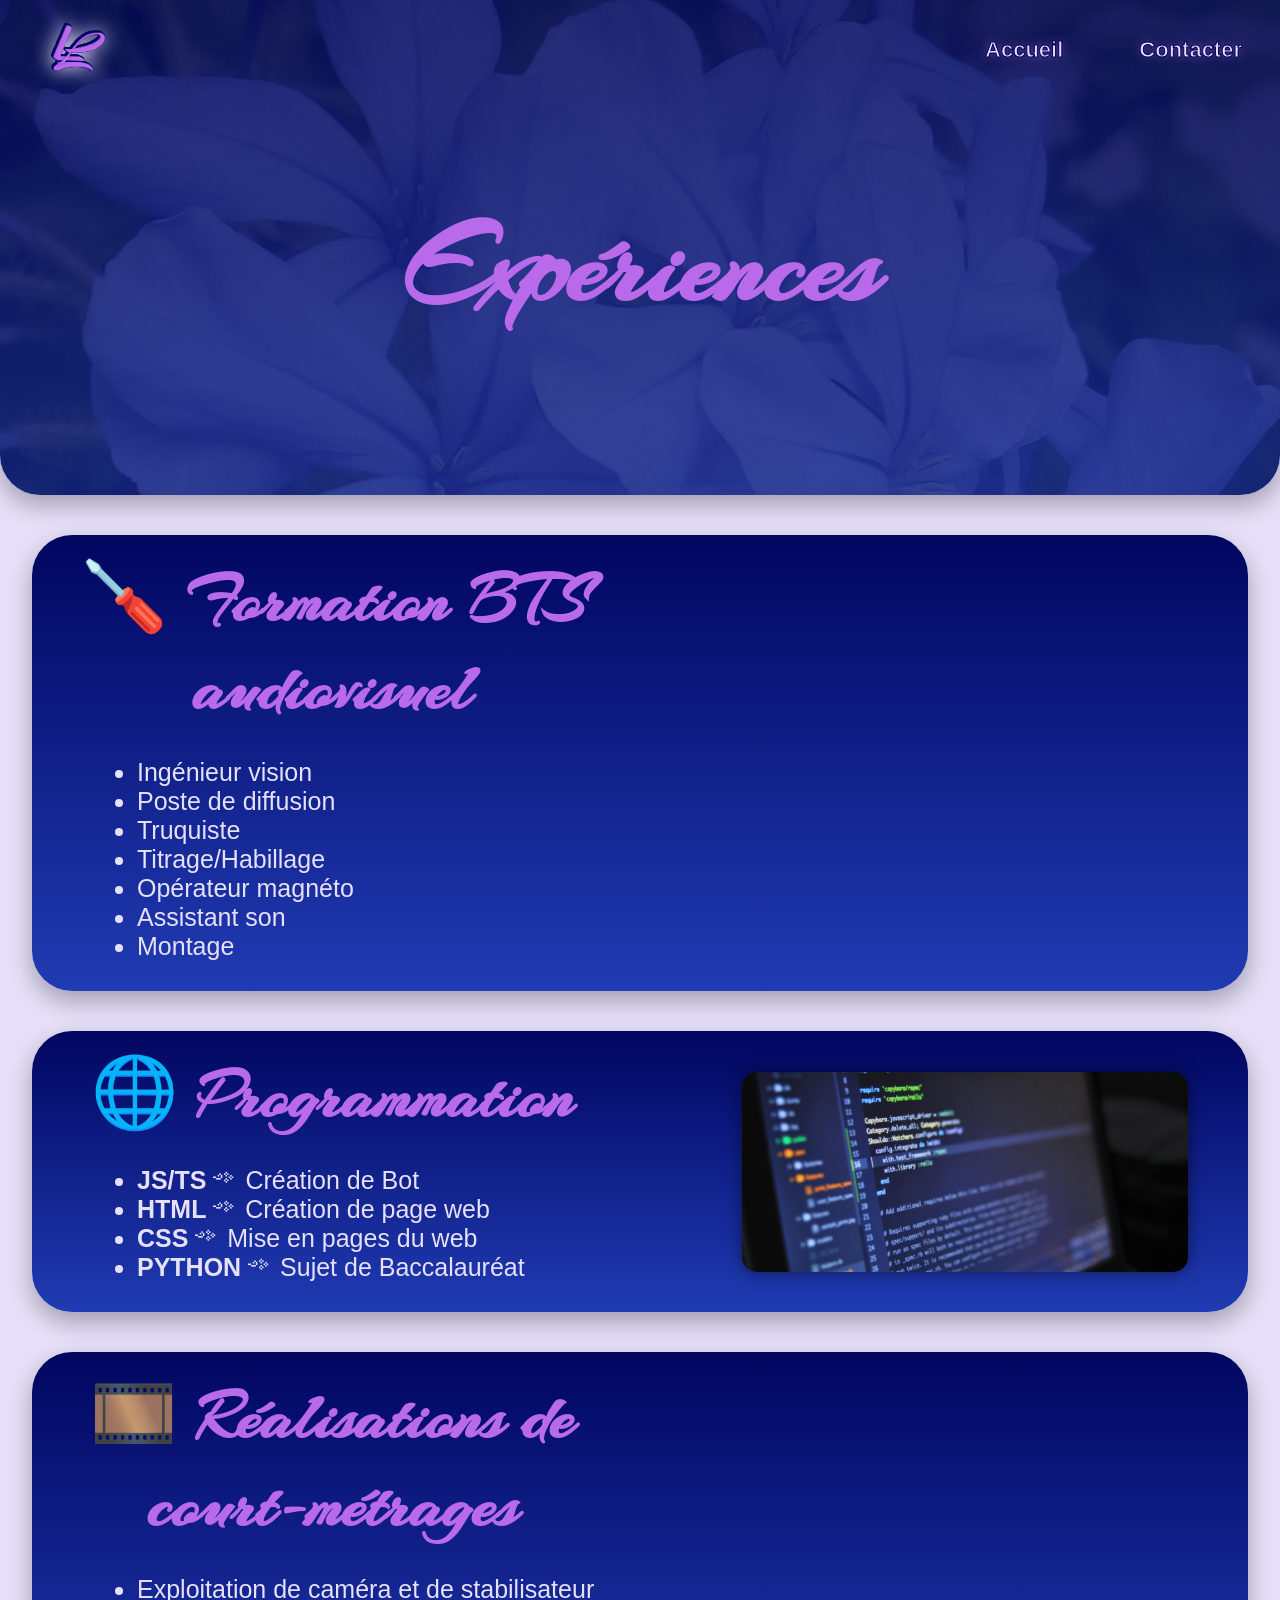
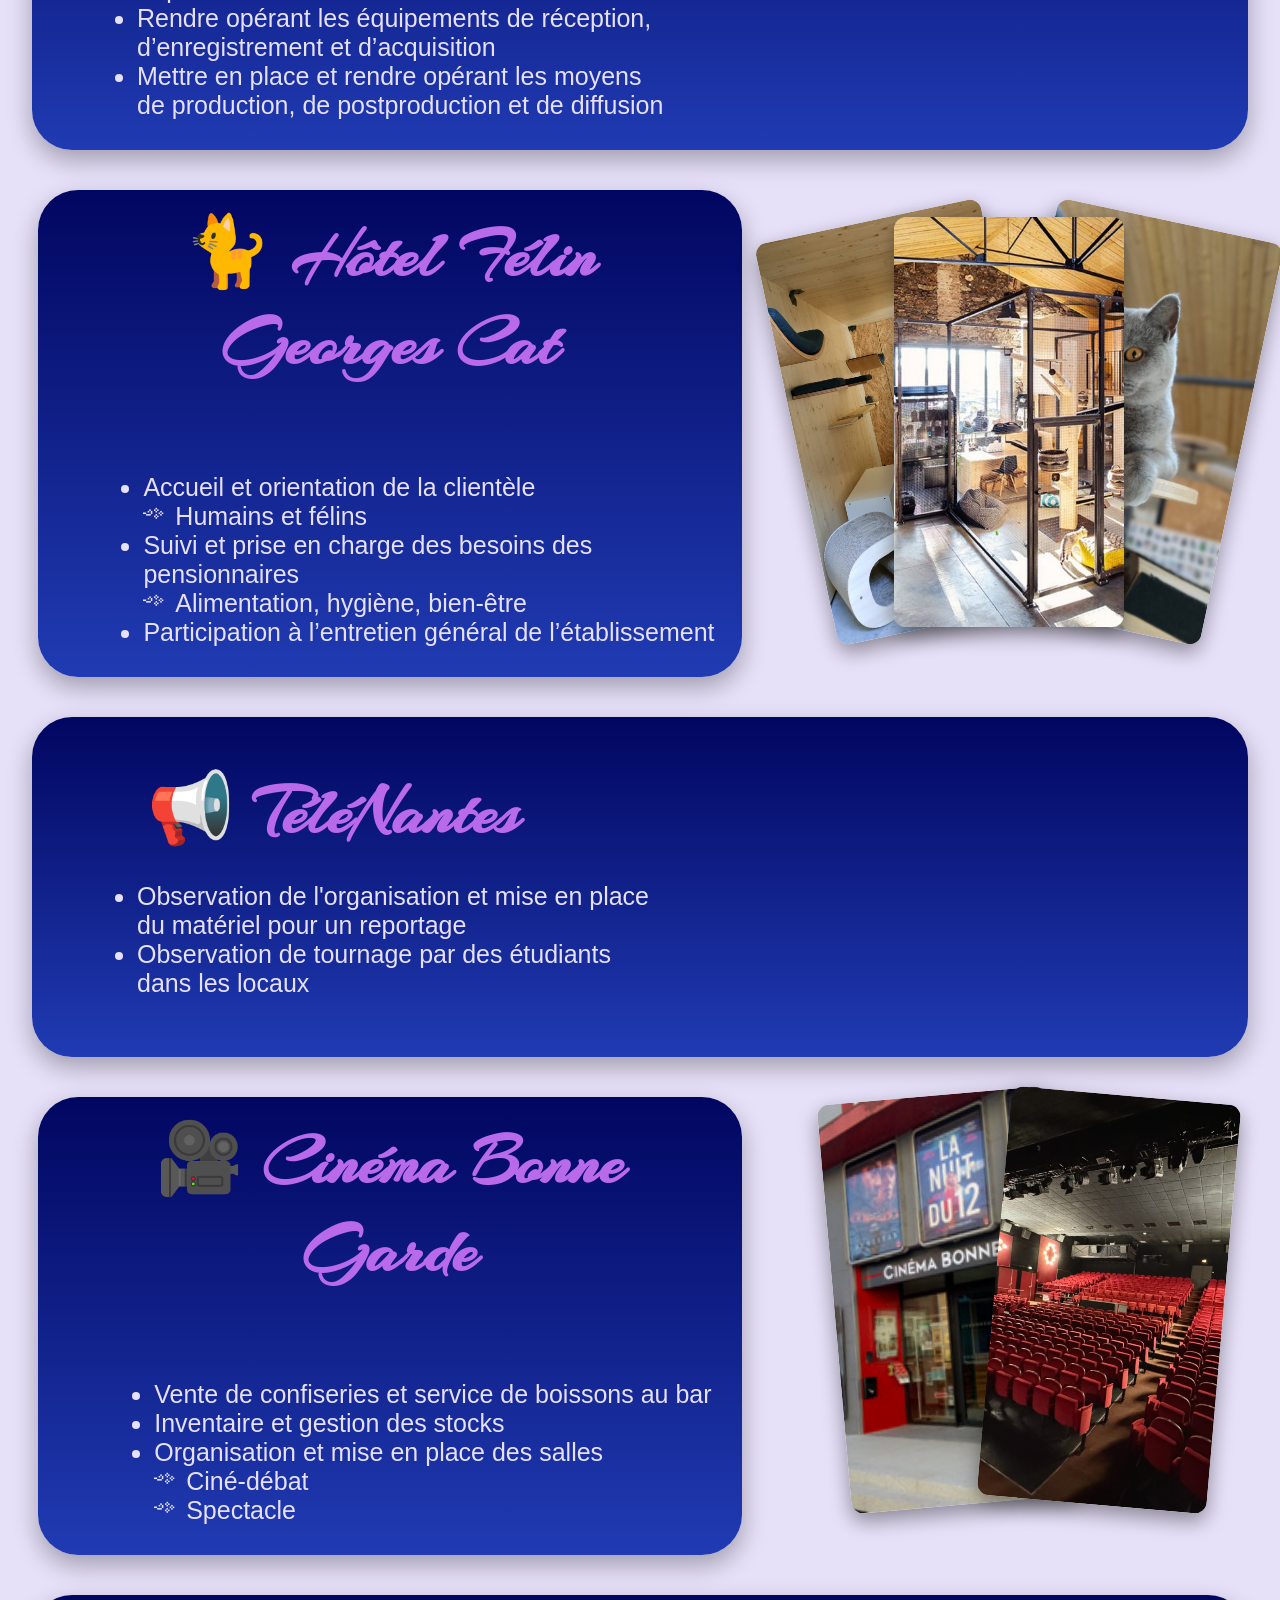
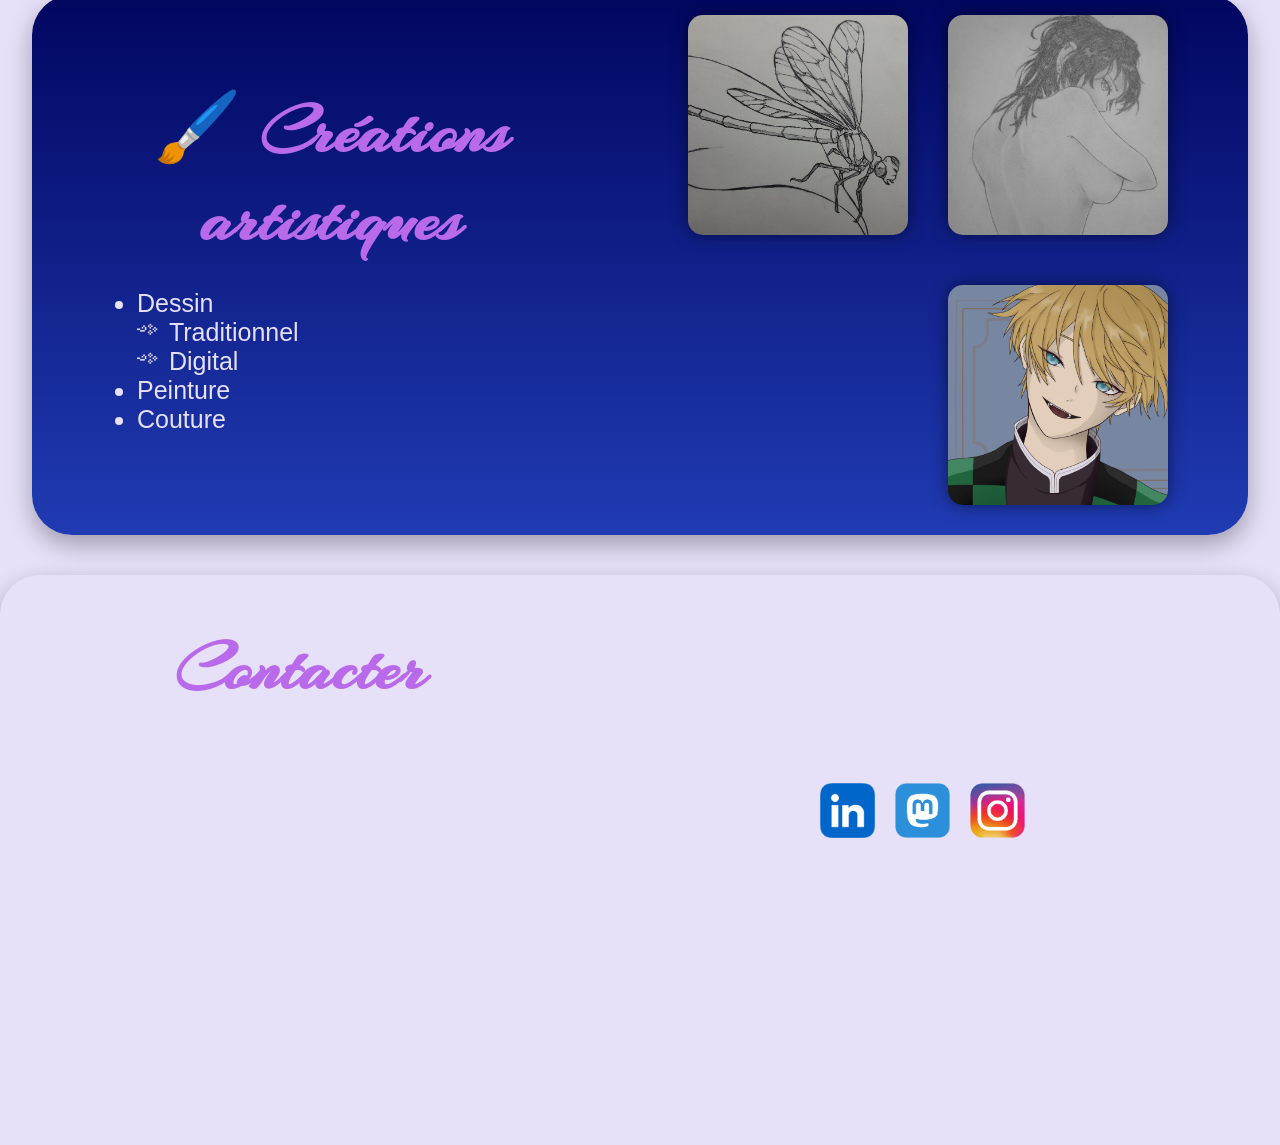
==== experience/index.html @ c0fcbc2d "Add experience section" ====
<!DOCTYPE html>
<html lang="fr">
<head>
    <title>Portfolio - LIND Léane</title>
    <meta charset="UTF-8">
    <meta name="viewport" content="width=device-width, initial-scale=1.0">
    <link rel="stylesheet" href="style.css"/>

    <link href="https://fonts.googleapis.com/css2?family=Arizonia&display=swap" rel="stylesheet">

    
</head>
<body>

    <div class="navbar">
        <div class="nav-left">
            <a href="../index.html">
            <img src="../assets/logo/logo.png" alt="logo">
            </a>
        </div>
        <div class="nav-links">
            <a href="../index.html">Accueil</a>
            <a href="#contact">Contacter</a>
        </div>
    </div>




    <section class="hero">
        <h1>Expériences</h1>
    </section>

    <section class="formation">
        <div class="bts">
                <div class="text-bts">
                <h2>🪛 Formation BTS audiovisuel</h2>
                <ul>
                    <li>Ingénieur vision</li>
                    <li>Poste de diffusion</li>
                    <li>Truquiste</li>
                    <li>Titrage/Habillage</li>
                    <li>Opérateur magnéto</li>
                    <li>Assistant son</li>
                    <li>Montage</li>
                </ul>
            </div>
            <div class="exp-media">
                <iframe src="https://www.youtube.com/embed/p0LI6su6qmA"
                    frameborder="0"
                    allowfullscreen>
                </iframe>
            </div>
        </div>


        <div class="programmation">
            <div class="text-programme">
                <h2>🌐 Programmation</h2>
                <ul>
                    <li><b>JS/TS</b> ༺ Création de Bot</li>
                    <li><b>HTML</b> ༺ Création de page web</li>
                    <li><b>CSS</b> ༺ Mise en pages du web</li>
                    <li><b>PYTHON</b> ༺ Sujet de Baccalauréat</li>
                </ul>
            </div>
            <div class="programme-img"></div>
        </div> 


        <div class="cm">
            <div class="text-cm">
                <h2>🎞️ Réalisations de court-métrages</h2>
                <ul>
                    <li>Exploitation de caméra et de stabilisateur</li>
                    <li>Rendre opérant les équipements de réception, d’enregistrement et d’acquisition</li>
                    <li>Mettre en place et rendre opérant les moyens de production, de postproduction et de diffusion</li>
                </ul>
            </div>
            <div class="exp-media">
                <iframe src="https://www.youtube.com/embed/7rhS5trJn2I"
                    frameborder="0"
                    allowfullscreen>
                </iframe>
            </div>
        </div>


        <div class="hotel">
            <h2>🐈 Hôtel Félin Georges Cat</h2>
            <ul>
                <li>Accueil et orientation de la clientèle<br> ༺ Humains et félins</li>
                <li>Suivi et prise en charge des besoins des pensionnaires<br> ༺ Alimentation, hygiène, bien-être</li>
                <li>Participation à l’entretien général de l’établissement</li>
            </ul>
        </div>
        <div class="exp-photos-hotel">
            <img src="../assets/photos/experience/chambre.jpg">
            <img src="../assets/photos/experience/hotel.jpg">
            <img src="../assets/photos/experience/chat.jpg">
        </div>

        
        <div class="telenantes">
            <div class="text-telenantes">
                <h2>📢 TéléNantes</h2>
                <ul>
                    <li>Observation de l'organisation et mise en place du matériel pour un reportage</li>
                    <li>Observation de tournage par des étudiants dans les locaux </li>
                </ul>
            </div>
            <div class="exp-media">
                <iframe src="https://www.youtube.com/embed/TON_ID"
                    frameborder="0"
                    allowfullscreen>
                </iframe>
            </div>
        </div>
        

        <div class="ascbg">
            <h2>🎥 Cinéma Bonne Garde</h2>
            <ul>
                <li>Vente de confiseries et service de boissons au bar</li>
                <li>Inventaire et gestion des stocks</li>
                <li>Organisation et  mise en place des salles<br>༺ Ciné-débat<br>༺ Spectacle</li>
            </ul>
        </div>
        <div class="exp-photos-cine">
            <img src="../assets/photos/experience/cine.jpg">
            <img src="../assets/photos/experience/salle.jpg">
        </div>


        <div class="artiste">
            <div class="text-artiste">
                <h2>🖌️ Créations artistiques</h2>
                <ul>
                    <li>Dessin<br>༺ Traditionnel<br>༺ Digital</li>
                    <li>Peinture</li>
                    <li>Couture</li>
                </ul>
            </div>
            <div class="dessin-galerie">
                <div class="libellule-img"></div>
                <div class="femme-img"></div>
                <div class="kelbaz-img"></div>
                <div class="ruchie-img"></div>
            </div>
        </div>
    </section>







    <section id="contact" class="fin">
        <div class="end">
            <div class="contact-container">
                <h2>Contacter</h2>

                <p><b>Email :</b> lind.leane07@gmail.com</p>
                <p><b>Téléphone :</b> 07 66 22 76 45</p>
                <p><b>Adresse :</b> <a href="https://www.google.com/maps/place/Saint-Jean-de-Boiseau">Saint Jean de Boiseau 44640</a></p>

            </div>

            <div class="contact-right">
                <a href="../index.html">=> Accueil</a>
                <p class="reseaux"><b>Mes réseaux :</b>
                    <span class="social-links">
                        <a href="https://www.linkedin.com/in/léane-lind-266161347/" target="_blank">
                            <img src="../assets/logo/linkedin.png" alt="LinkedIn">
                        </a>

                        <a href="https://mastodon.social/@Seukai" target="_blank">
                            <img src="../assets/logo/mastodon.png" alt="Mastodon">
                        </a>

                        <a href="https://www.instagram.com/ledes.27/" target="_blank">
                            <img src="../assets/logo/instagram.png" alt="instagram">
                        </a>
                    </span>
                </p>
            </div>
        </div>

        <footer class="footer">
            <p>&copy; Portfolio LIND <span class="leane">Léane</span></p>
        </footer>
        
    </section>

</body>
</html>
---- experience/style.css ----
:root {
    --blanc: #E6E0F8;
    --violet: #B86AEB;
    --bleu: #203BB3;
    --fonce: #010660;
}

body {
    font-family: StoryScript-Regular, sans-serif;
    text-align: center;
    background: var(--blanc);
    margin: 0;
    scroll-behavior: smooth;
}

h1 {
    font-size: 68px;
    font-family: 'Arizonia', cursive;
    color: var(--violet);
    margin: 1;
    margin-top: 70px;
    margin-bottom: 30px;
}

h2 {
    font-size: 49px;
    max-width: 350px;
    font-family: 'Arizonia', cursive;
    color: var(--violet);
    margin-top: 20px;
    margin-bottom: 20px;
}

ul {
    text-align: left;
    margin-left: 10px;
    margin-right: 20px;
    margin-bottom: 30px;
}








.section {

    padding: 100px 20px;

}



.lind {

    font-family: 'StoryScript-Regular', sans-serif;

}



.leane {

    font-family: 'Arizonia', cursive;

}










.navbar {
    position: fixed;

    display: flex;
    flex-direction: row;
    flex-wrap: wrap;
    height: auto;
    justify-content: center;

    color: var(--violet);
    z-index: 1000;
}

.nav-left {
    width: 100%;
    justify-content: center;
}

.nav-left img {
    height: 55px;

    filter:
        drop-shadow(0.1px 0.1px 0 var(--fonce))
        drop-shadow(-0.1px -0.1px 0 var(--fonce))
        drop-shadow(0.1px -0.1px 0 var(--fonce))
        drop-shadow(-0.1px 0.1px 0 var(--fonce))
        drop-shadow(0 0 10px var(--blanc));

    transition: transform 0.25s ease;
}

.nav-left img:hover {
    transform: scale(1.12);
}

.nav-links {
    width: 100%;
    display: flex;
    flex-wrap: wrap;
    justify-content: center;
}

.nav-links a {
    font-size: 18px;
    margin: 0px 10px;
    border-radius: 8px;

    text-decoration: none;
    color: var(--blanc);
    -webkit-text-stroke-width: 1px;
    -webkit-text-stroke-color: var(--fonce);
    text-shadow: 0 0 10px rgba(193, 100, 231, 0.5);
    font-weight: bold;

    transition: all 0.3s ease;
}

.nav-links a:hover {
    background: rgba(255, 255, 255, 0.2);
    transform: translateY(-2px);
}













.hero {
    height: 40vh;
    display: flex;
    flex-direction: column;

    justify-content: center;
    align-items: center;
    text-align: center;

    background:
        linear-gradient(to top, rgba(32, 59, 179, 0.8), rgba(1, 6, 96, 0.8)),
        url("../assets/photos/experience.jpg");

    background-size: cover;
    background-position: center;
    background-attachment: fixed;
    color: var(--violet);
    box-shadow: 0 10px 25px rgba(0, 0, 0, 0.30);

    border-radius: 0 0 40px 40px;
}






.bts,
.cm,
.programmation,
.telenantes,
.hotel,
.ascbg,
.artiste {
    display: flex;
    flex-direction: column;
    position:relative;
    
    background-image: linear-gradient(to top, var(--bleu), var(--fonce));
    box-shadow:0 10px 25px rgba(0,0,0,0.3);
    color: var(--blanc);
    width: 95%;

    border-radius: 40px;
    margin: 40px auto 40px auto;

    overflow: hidden;
    transition: transform 0.3s ease, box-shadow 0.3s ease;
}

.bts:hover,
.cm:hover,
.programmation:hover,
.telenantes:hover,
.hotel:hover,
.ascbg:hover,
.artiste:hover {
    transform: scale(1.005);
    box-shadow: 0 15px 35px rgba(0,0,0,0.4);
}

.exp-media {
    display: flex;
    justify-content: center;
    margin: 20px
}

.exp-media iframe {
    width: 100%;
    max-width: 500px;
    height: 280px;
    border-radius: 15px;
}






.programme-img {
    position: relative;
    
    width: 300px;
    height: 200px;

    background-image: url("../assets/photos/experience/programme.jpg");
    filter: drop-shadow(0 0 8px rgba(0,0,0,0.5));
    background-size:  cover;
    background-position: center;

    margin: 20px auto;
    display: block;

    margin-bottom: 20px;
    border-radius: 15px;
}









.exp-photos-hotel {
    position: relative;
    width: 100%;
    max-width: 500px;
    height: 180px;
    margin: 30px auto;
}

.exp-photos-hotel img {
    position: absolute;
    width: 160px;
    height: 180px;
    object-fit: cover;
    border-radius: 12px;

    box-shadow: 0 8px 20px rgba(0,0,0,0.4);
    transition: transform 0.3s ease;
}

/* effet éventail */
.exp-photos-hotel img:nth-child(1) {
    transform: rotate(-10deg);
    left: 30px;
}

.exp-photos-hotel img:nth-child(2) {
    transform: rotate(0deg);
    left: 110px;
    z-index: 2;
}

.exp-photos-hotel img:nth-child(3) {
    transform: rotate(10deg);
    left: 210px;
}

.exp-photos-hotel img:hover {
    transform: translateY(-20px) scale(1.08);
    z-index: 10;
}



.exp-photos-cine {
    position: relative;
    width: 100%;
    max-width: 500px;
    height: 180px;
    margin: 30px auto;
}

.exp-photos-cine img {
    position: absolute;
    width: 160px;
    height: 180px;
    object-fit: cover;
    border-radius: 12px;

    box-shadow: 0 8px 20px rgba(0,0,0,0.4);
    transition: transform 0.3s ease;
}

/* effet éventail */
.exp-photos-cine img:nth-child(1) {
    transform: rotate(-5deg);
    left: 40px;
}

.exp-photos-cine img:nth-child(2) {
    transform: rotate(5deg);
    left: 200px;
    z-index: 2;
}

.exp-photos-cine img:hover {
    transform: translateY(-20px) scale(1.08);
    z-index: 10;
}









.dessin-galerie {
    display: grid;
    grid-template-columns: 1fr 1fr;
    gap: 20px;
    justify-items: center;
    padding: 20px;
}

.libellule-img {
    position: relative;
    align-items: center;

    background-image: url("../assets/photos/experience/libellule.jpg");
    filter: drop-shadow(0 0 8px rgba(0,0,0,0.5));

    margin-bottom: 10px;
}

.femme-img {
    position: relative;
    align-items: center;

    background-image: url("../assets/photos/experience/femme.jpg");
    filter: drop-shadow(0 0 8px rgba(0,0,0,0.5));

    margin-bottom: 10px;
}

.kelbaz-img {
    position: relative;
    align-items: center;

    background-image: url("../assets/photos/experience/fondKelbaz.png");
    filter: drop-shadow(0 0 8px rgba(0,0,0,0.5));

    margin-bottom: 10px;
}

.ruchie-img {
    position: relative;
    align-items: center;

    background-image: url("../assets/photos/experience/ruchie.png");
    filter: drop-shadow(0 0 8px rgba(0,0,0,0.5));

    margin-bottom: 10px;
}

.dessin-galerie div {
    width: 150px;
    height: 150px;
    background-size: cover;
    background-position: center;
    border-radius: 15px;

    transition: transform 0.3s ease;
}


.dessin-galerie div:hover {
    transform: scale(1.08);
}









.end {
    display: flex;
    flex-direction: column;

    justify-content: flex-start;
    align-items: center;
    text-align: center;

}

.fin {
    min-height: 60vh;
    padding-top: 30px;
    
    background:
        linear-gradient(to top, rgba(32, 59, 179, 0.8), rgba(1, 6, 96, 0.8)),
        url("../assets/photos/contact.jpg");

    background-size: cover;
    background-position: center;
    background-attachment: fixed;
    color: var(--blanc);
    box-shadow: 0 10px 25px rgba(0, 0, 0, 0.3);
    justify-content: space-between;

    border-radius: 40px 40px 0 0;
}

.contact-container a {
    text-decoration: none;
    color: var(--blanc);
}

.contact-right a {
    text-decoration: none;
    color: var(--blanc);
}
.reseaux{
    display:flex;
    flex-direction: column;
    align-items:center;
    gap:15px;
}

.social-links{
    display:flex;
    gap:20px;
    margin-top:10px;
}

.social-links img{
    width:55px;
    height:55px;
    object-fit:contain;

    transition:transform 0.25s ease, filter 0.25s ease;
}

.social-links img:hover{
    transform:scale(1.15);
    filter:drop-shadow(0 0 10px var(--blanc));
}

.footer {
    font-size: 18px;
}














/* PC Version ! */
@media (min-width: 1024px) {

    h1 {
        font-size: 115px;
        margin-top: 60px;
        margin-bottom: 20px;
    }

    h2 {
        font-size: 70px;
        margin-top: 20px;
        margin-bottom: 20px;
        margin-left: 0px;
        text-align: center;
        
        max-width: 600px;
    }

    ul {
        font-size: 25px;
        margin-left: 65px;
    }

    .navbar {
        display: flex;
        flex-direction: row;
        justify-content: space-between;
        align-items: center;
        padding: 10px 40px;
        height: 80px;
        width: 100%;
    }

    .nav-left {
        width: auto;
        gap: 10px;
        font-size: 30px;
    }

    .nav-links {
        width: auto;
        display: flex;
        justify-content: flex-end;
        gap: 40px;
        margin-right: 60px;
    }

    .nav-links a {
        font-size: 22px;
        padding: 6px 8px;
    }



    .hero {
        height: 55vh;
    }







    .bts,
    .programmation,
    .cm,
    .telenantes,
    .artiste {
        flex-direction: row;
        align-items: center;
        justify-content: space-between;
        gap: 40px;
        overflow: visible;
    }

    .text-bts,
    .text-programme,
    .text-cm,
    .text-telenantes,
    .text-artiste {
        width: 60%;
        text-align: left;
    }

    .exp-media,
    .programme-img {
        width: 40%;
        display: flex;
        justify-content: center;
        margin-right: 60px;
    }

    .dessin-galerie {
        grid-template-columns: 1fr 1fr;
        gap: 40px;
        margin-right: 60px;
    }

    .dessin-galerie div {
        width: 220px;
        height: 220px;
    }

    .exp-media iframe {
        width: 100%;
        height: 300px;
    }

    .programme-img {
        margin-right: 60px;
    }



    .hotel,
    .ascbg {
        position: relative;
        display: flex;
        align-items: center;
        justify-content: space-between;
        gap: 40px;

        width: 55%;
        margin-bottom: 200px;
        margin-left: 3%;
        overflow: visible;
    }

    .text-hotel,
    .text-ascbg {
        width: 60%;
        text-align: left;
    }

    .exp-photos-hotel,
    .exp-photos-cine {
        position: relative;
        top: 50%;
        margin-top: -400px;
        margin-left: 60.5%;
        transform: translateY(-130%);
        
        width: 300px;
        height: 200px;
    }

    .exp-photos-hotel img,
    .exp-photos-cine img {
        width: 230px;
        height: 410px;
    }


    
    .exp-photos-hotel img:nth-child(1) {
        left: 20px;
        transform: rotate(-12deg);
    }

    .exp-photos-hotel img:nth-child(2) {
        left: 120px;
        z-index: 2;
    }

    .exp-photos-hotel img:nth-child(3) {
        left: 240px;
        transform: rotate(12deg);
    }

    .exp-photos-hotel img:nth-child(1):hover {
        transform: rotate(0deg) translateY(-20px) scale(1.08);
    }

    .exp-photos-hotel img:nth-child(2):hover {
        transform: rotate(0deg) translateY(-20px) scale(1.08);
    }

    .exp-photos-hotel img:nth-child(3):hover {
        transform: rotate(0deg) translateY(-20px) scale(1.08);
    }

    
    .exp-photos-cine img:nth-child(1) {
        left: 60px;
    }

    .exp-photos-cine img:nth-child(2) {
        left: 220px;
    }








    .end {
        display: flex;
        flex-direction: row;
        justify-content: center;
        align-items: flex-start;
    }

    .end p {
        font-size: 25px;
        color: var(--blanc);
        text-align: left;
        margin: 20px 0;
    }

    .end a {
        font-size: 25px;
        color: var(--blanc);
    }

    .contact-container {
        width: 50%;
    }

    .contact-container p {
        margin-left: 150px;
    }

    .contact-right {
        width: 50%;
        margin-top: 75px;
        margin-right: 50px;
    }

    .footer {
        font-size: 25px;
    }
}
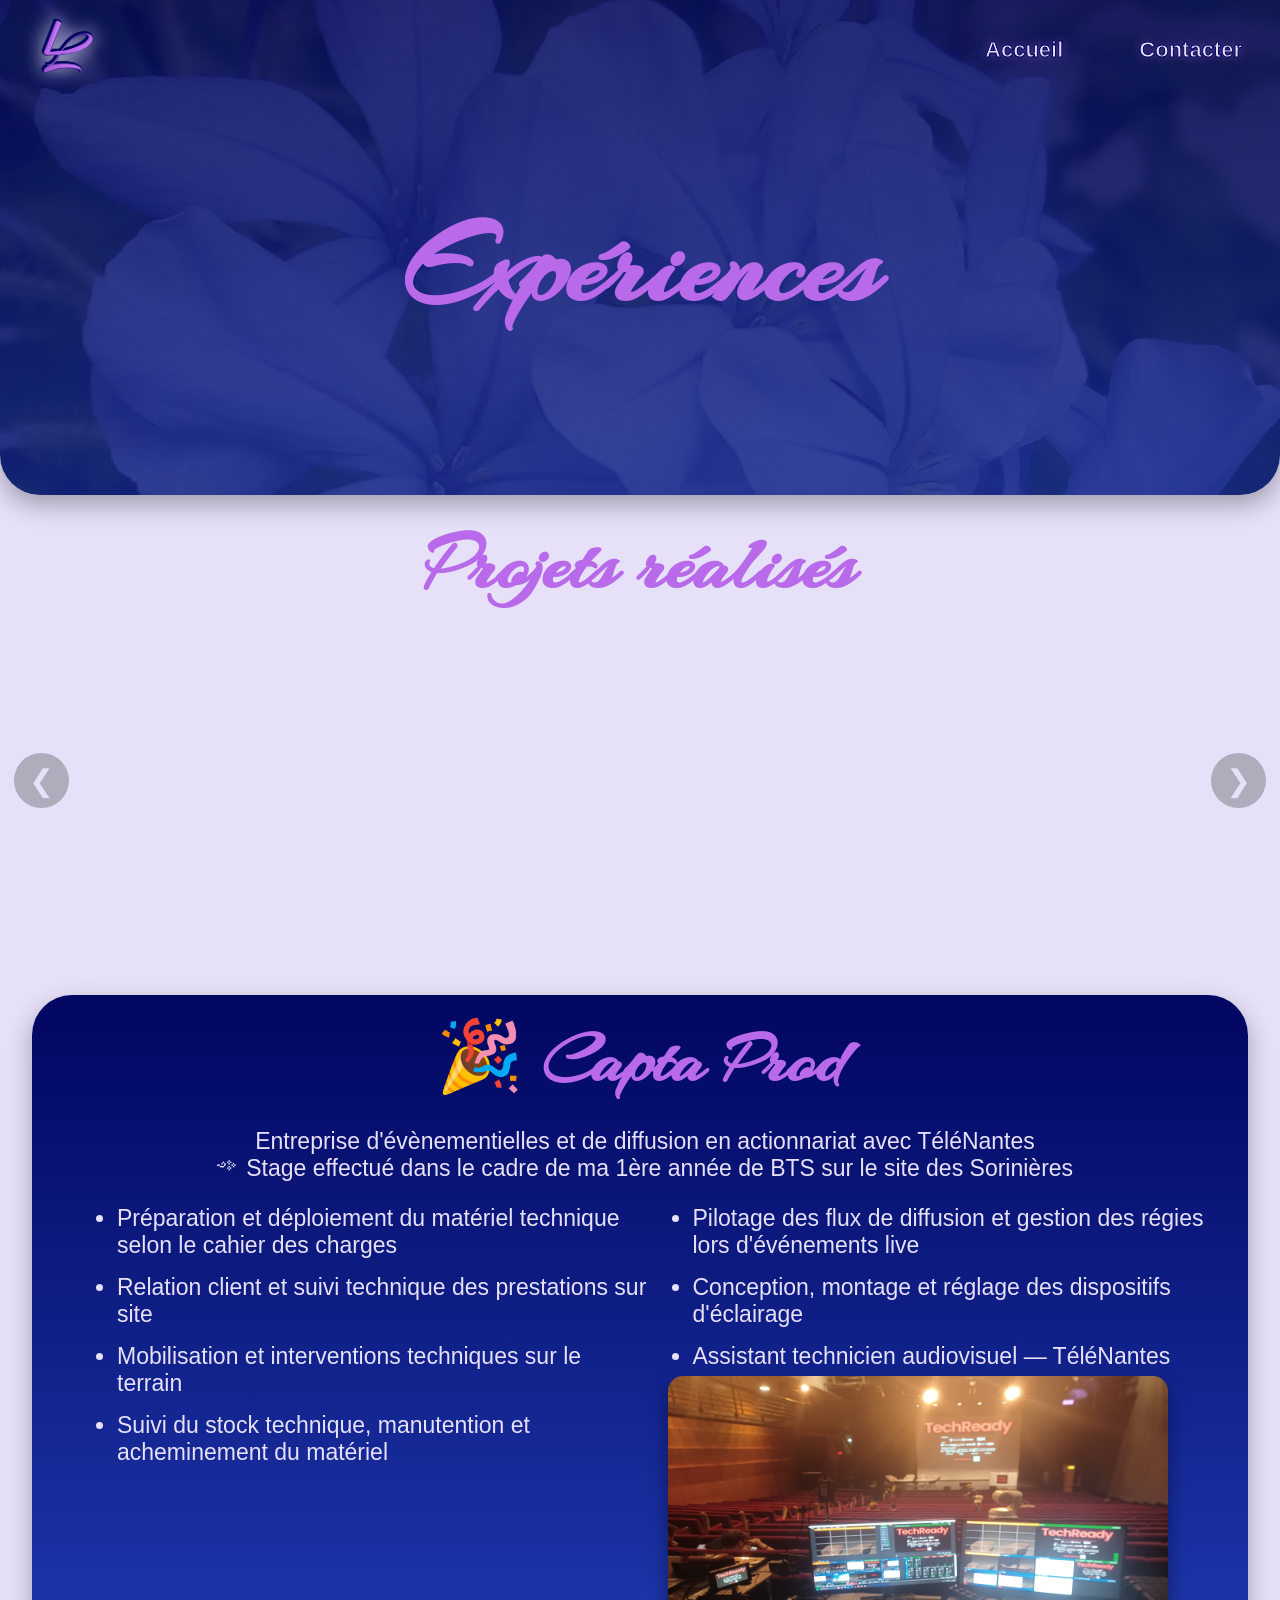
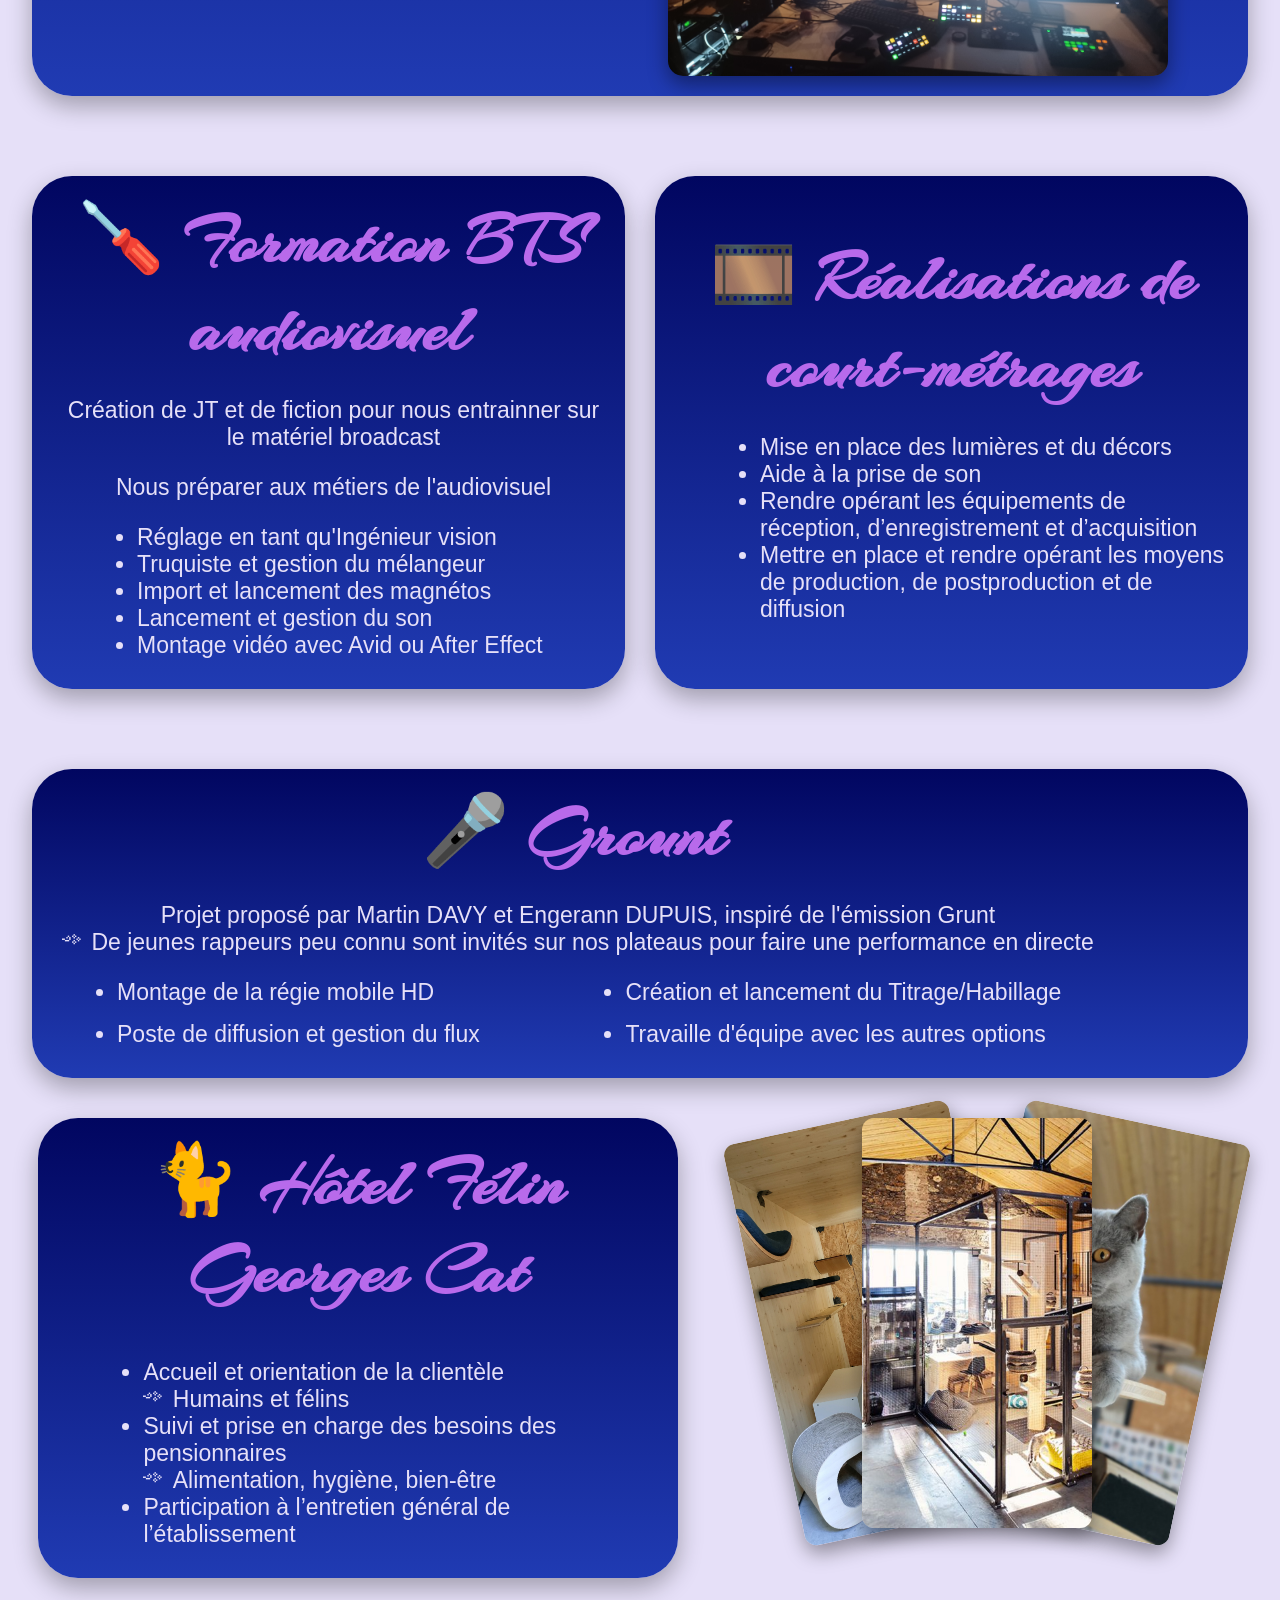
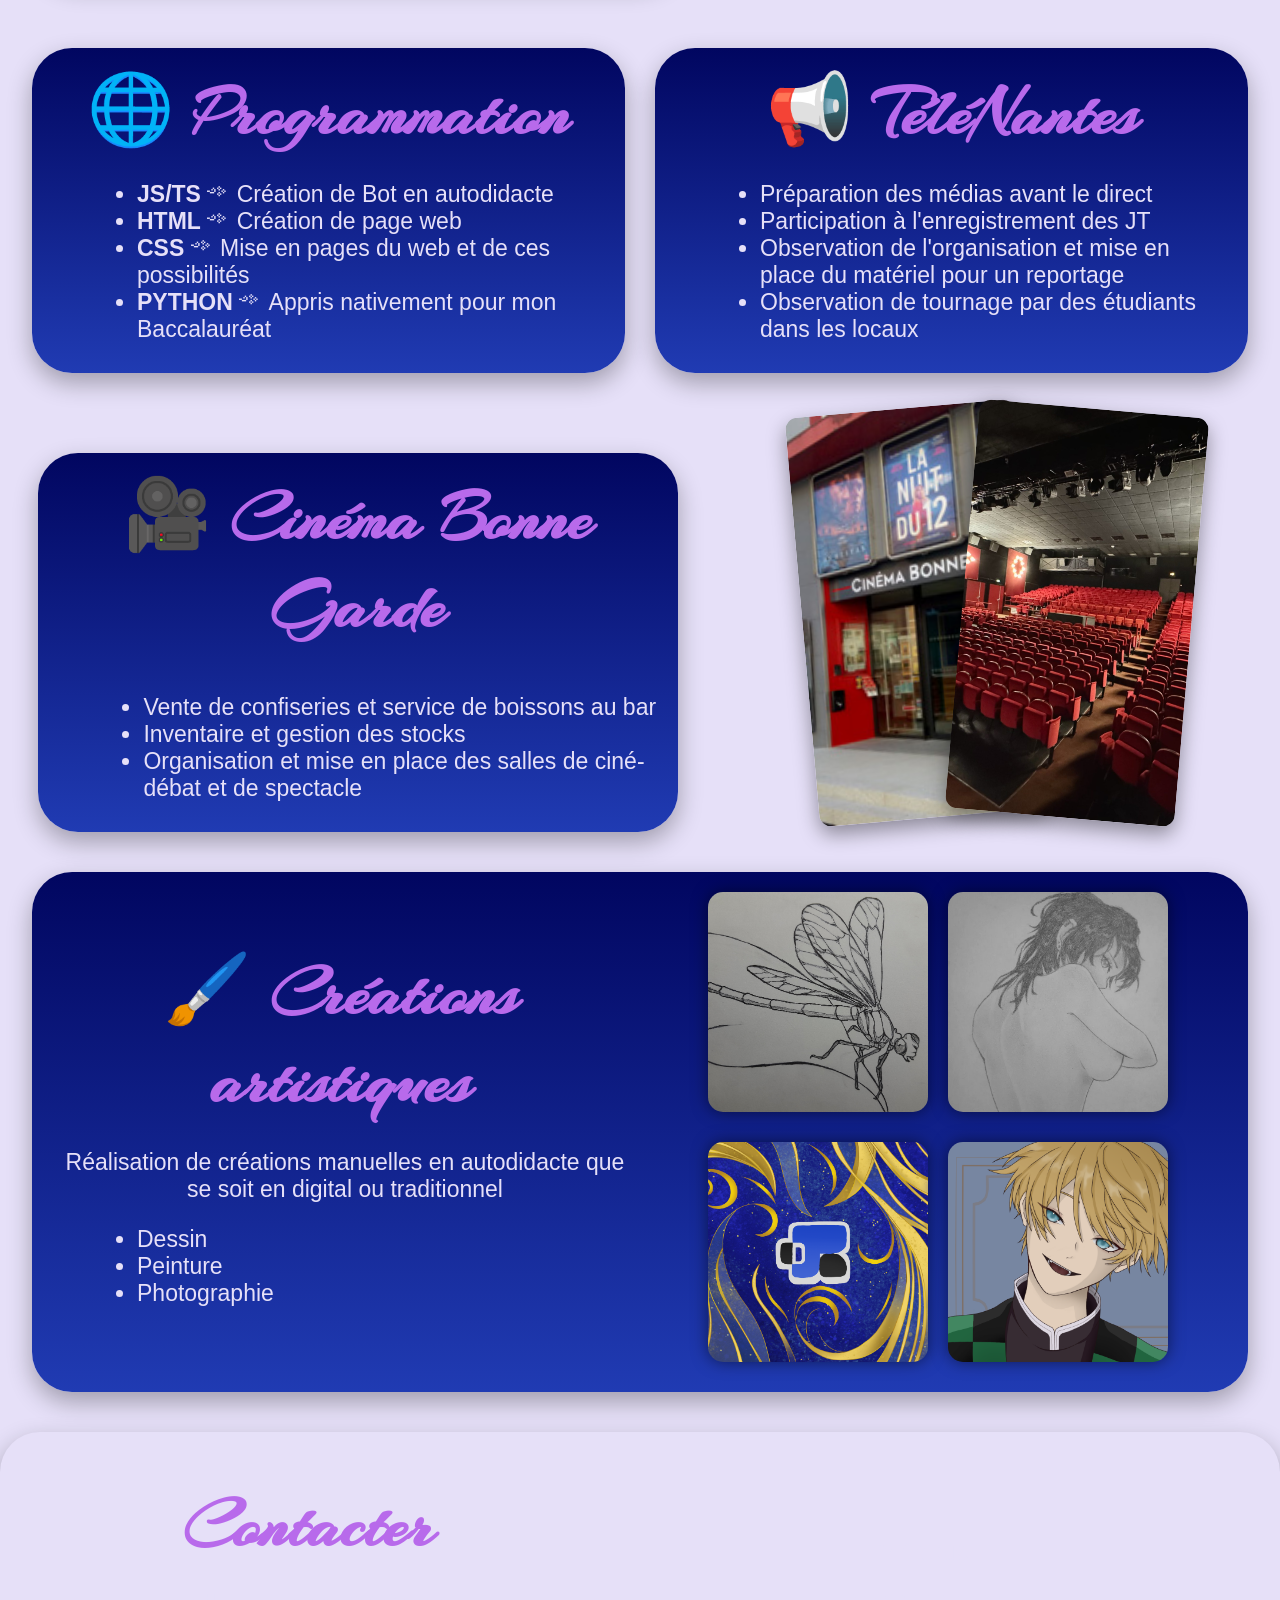
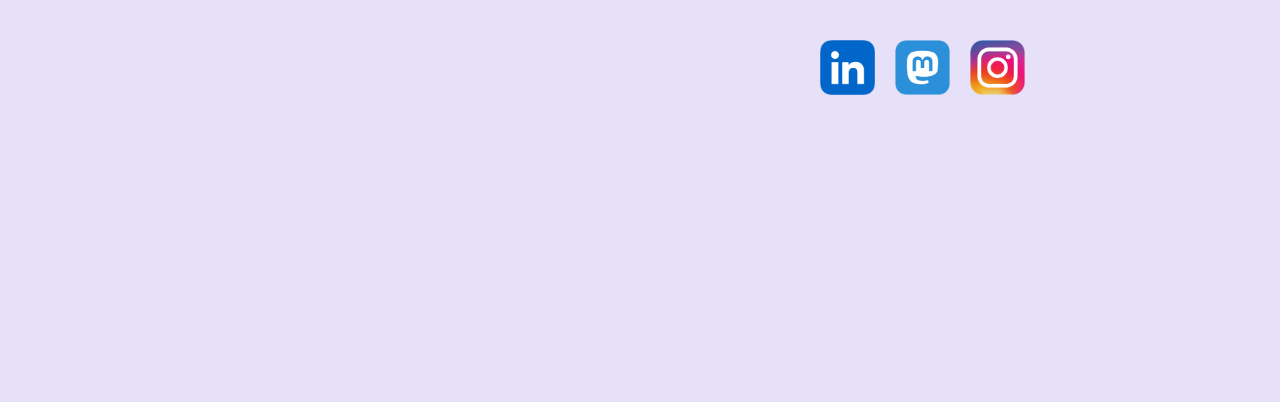
==== commit 2bf03f13: "Experience page" ====
--- a/experience/index.html
+++ b/experience/index.html
@@ -31,57 +31,125 @@
         <h1>Expériences</h1>
     </section>
 
+
+        <div class="carousel-info">
+            <h2>Projets réalisés</h2>
+        </div>
+
+    <section class="video-carousel">
+
+        <button class="carousel-btn prev">&#10094;</button>
+
+        <div class="carousel-container">
+
+            <div class="carousel-track">
+
+                <div class="video-card">
+                    <iframe src="https://www.youtube.com/embed/bURTAtXwP5s"
+                        frameborder="0"
+                        allowfullscreen>
+                    </iframe>
+                </div>
+
+                <div class="video-card">
+                    <iframe src="https://www.youtube.com/embed/pKjFWCbidXg"
+                        frameborder="0"
+                        allowfullscreen>
+                    </iframe>
+                </div>
+
+                <div class="video-card">
+                    <iframe src="https://www.youtube.com/embed/p0LI6su6qmA"
+                        frameborder="0"
+                        allowfullscreen>
+                    </iframe>
+                </div>
+
+                <div class="video-card">
+                    <iframe src="https://www.youtube.com/embed/7rhS5trJn2I"
+                        frameborder="0"
+                        allowfullscreen>
+                    </iframe>
+                </div>
+
+                <div class="video-card">
+                    <iframe src="https://www.youtube.com/embed/WfeYIN5pSLM"
+                        frameborder="0"
+                        allowfullscreen>
+                    </iframe>
+                </div>
+
+            </div>
+
+        </div>
+
+        <button class="carousel-btn next">&#10095;</button>
+
+    </section>
+
+
     <section class="formation">
-        <div class="bts">
-                <div class="text-bts">
-                <h2>🪛 Formation BTS audiovisuel</h2>
+        <div class="capta">
+            <div class="text-capta">
+                <h2>🎉 Capta Prod</h2>
+                <p>Entreprise d'évènementielles et de diffusion en actionnariat avec TéléNantes<br>༺ Stage effectué dans le cadre de ma 1ère année de BTS sur le site des Sorinières</p>
                 <ul>
-                    <li>Ingénieur vision</li>
-                    <li>Poste de diffusion</li>
-                    <li>Truquiste</li>
-                    <li>Titrage/Habillage</li>
-                    <li>Opérateur magnéto</li>
-                    <li>Assistant son</li>
-                    <li>Montage</li>
+                    <li>Préparation et déploiement du matériel technique selon le cahier des charges</li>
+                    <li>Pilotage des flux de diffusion et gestion des régies lors d'événements live</li>
+                    <li>Relation client et suivi technique des prestations sur site</li>
+                    <li>Conception, montage et réglage des dispositifs d'éclairage</li>
+                    <li>Mobilisation et interventions techniques sur le terrain</li>
+                    <li>Assistant technicien audiovisuel — TéléNantes</li>
+                    <li>Suivi du stock technique, manutention et acheminement du matériel</li>
                 </ul>
-            </div>
-            <div class="exp-media">
-                <iframe src="https://www.youtube.com/embed/p0LI6su6qmA"
-                    frameborder="0"
-                    allowfullscreen>
-                </iframe>
-            </div>
-        </div>
-
-
-        <div class="programmation">
-            <div class="text-programme">
-                <h2>🌐 Programmation</h2>
+            <div class="capta-photos">
+                <img src="../assets/photos/experience/stage.jpg" alt="Stage Capta Prod" class="img-arrondie">
+            </div>
+            </div>
+        </div>
+
+
+        <div class="double-grid">
+            <div class="bts">
+                    <div class="text-bts">
+                    <h2>🪛 Formation BTS audiovisuel</h2>
+                    <p>Création de JT et de fiction pour nous entrainner sur le matériel broadcast</p>
+                    <p>Nous préparer aux métiers de l'audiovisuel</p>
+                    <ul>
+                        <li>Réglage en tant qu'Ingénieur vision</li>
+                        <li>Truquiste et gestion du mélangeur</li>
+                        <li>Import et lancement des magnétos</li>
+                        <li>Lancement et gestion du son</li>
+                        <li>Montage vidéo avec Avid ou After Effect</li>
+                    </ul>
+                </div>
+            </div>
+
+
+            <div class="cm">
+                <div class="text-cm">
+                    <h2>🎞️ Réalisations de court-métrages</h2>
+                    <ul>
+                        <li>Mise en place des lumières et du décors</li>
+                        <li>Aide à la prise de son</li>
+                        <li>Rendre opérant les équipements de réception, d’enregistrement et d’acquisition</li>
+                        <li>Mettre en place et rendre opérant les moyens de production, de postproduction et de diffusion</li>
+                    </ul>
+                </div>
+            </div>
+        </div>
+
+        
+        <div class="grount">
+                <div class="text-grount">
+                <h2>🎤 Grount</h2>
+                <p>Projet proposé par Martin DAVY et Engerann DUPUIS, inspiré de l'émission Grunt<br>༺ De jeunes rappeurs peu connu sont invités sur nos plateaus pour faire une performance en directe</p>
                 <ul>
-                    <li><b>JS/TS</b> ༺ Création de Bot</li>
-                    <li><b>HTML</b> ༺ Création de page web</li>
-                    <li><b>CSS</b> ༺ Mise en pages du web</li>
-                    <li><b>PYTHON</b> ༺ Sujet de Baccalauréat</li>
+                    <li>Montage de la régie mobile HD</li>
+                    <li>Création et lancement du Titrage/Habillage</li>
+                    <li>Poste de diffusion et gestion du flux</li>
+                    <li>Travaille d'équipe avec les autres options</li>
                 </ul>
-            </div>
-            <div class="programme-img"></div>
-        </div> 
-
-
-        <div class="cm">
-            <div class="text-cm">
-                <h2>🎞️ Réalisations de court-métrages</h2>
-                <ul>
-                    <li>Exploitation de caméra et de stabilisateur</li>
-                    <li>Rendre opérant les équipements de réception, d’enregistrement et d’acquisition</li>
-                    <li>Mettre en place et rendre opérant les moyens de production, de postproduction et de diffusion</li>
-                </ul>
-            </div>
-            <div class="exp-media">
-                <iframe src="https://www.youtube.com/embed/7rhS5trJn2I"
-                    frameborder="0"
-                    allowfullscreen>
-                </iframe>
             </div>
         </div>
 
@@ -100,20 +168,30 @@
             <img src="../assets/photos/experience/chat.jpg">
         </div>
 
-        
-        <div class="telenantes">
-            <div class="text-telenantes">
-                <h2>📢 TéléNantes</h2>
-                <ul>
-                    <li>Observation de l'organisation et mise en place du matériel pour un reportage</li>
-                    <li>Observation de tournage par des étudiants dans les locaux </li>
-                </ul>
-            </div>
-            <div class="exp-media">
-                <iframe src="https://www.youtube.com/embed/TON_ID"
-                    frameborder="0"
-                    allowfullscreen>
-                </iframe>
+        <div class="double-grid">
+            <div class="programmation">
+                <div class="text-programme">
+                    <h2>🌐 Programmation</h2>
+                    <ul>
+                        <li><b>JS/TS</b> ༺ Création de Bot en autodidacte</li>
+                        <li><b>HTML</b> ༺ Création de page web</li>
+                        <li><b>CSS</b> ༺ Mise en pages du web et de ces possibilités</li>
+                        <li><b>PYTHON</b> ༺ Appris nativement pour mon Baccalauréat</li>
+                    </ul>
+                </div>
+            </div> 
+
+
+            <div class="telenantes">
+                <div class="text-telenantes">
+                    <h2>📢 TéléNantes</h2>
+                    <ul>
+                        <li>Préparation des médias avant le direct</li>
+                        <li>Participation à l'enregistrement des JT</li>
+                        <li>Observation de l'organisation et mise en place du matériel pour un reportage</li>
+                        <li>Observation de tournage par des étudiants dans les locaux </li>
+                    </ul>
+                </div>
             </div>
         </div>
         
@@ -123,7 +201,7 @@
             <ul>
                 <li>Vente de confiseries et service de boissons au bar</li>
                 <li>Inventaire et gestion des stocks</li>
-                <li>Organisation et  mise en place des salles<br>༺ Ciné-débat<br>༺ Spectacle</li>
+                <li>Organisation et  mise en place des salles de ciné-débat et de spectacle</li>
             </ul>
         </div>
         <div class="exp-photos-cine">
@@ -135,10 +213,11 @@
         <div class="artiste">
             <div class="text-artiste">
                 <h2>🖌️ Créations artistiques</h2>
+                <p>Réalisation de créations manuelles en autodidacte que se soit en digital ou traditionnel</p>
                 <ul>
-                    <li>Dessin<br>༺ Traditionnel<br>༺ Digital</li>
+                    <li>Dessin</li>
                     <li>Peinture</li>
-                    <li>Couture</li>
+                    <li>Photographie</li>
                 </ul>
             </div>
             <div class="dessin-galerie">
@@ -193,5 +272,64 @@
         
     </section>
 
+
+
+
+    <script>
+        const track = document.querySelector(".carousel-track");
+        const nextBtn = document.querySelector(".next");
+        const prevBtn = document.querySelector(".prev");
+
+        const cards = document.querySelectorAll(".video-card");
+
+        let index = 0;
+
+        function getVisibleCards() {
+            return window.innerWidth >= 900 ? 3 : 1;
+        }
+
+        function updateCarousel() {
+
+            const visibleCards = getVisibleCards();
+
+            const cardWidth = cards[0].offsetWidth + 20;
+
+            track.style.transform =
+                `translateX(-${index * cardWidth}px)`;
+
+            const maxIndex = cards.length - visibleCards;
+
+            if(index > maxIndex) {
+                index = maxIndex;
+            }
+
+            if(index < 0) {
+                index = 0;
+            }
+        }
+
+        nextBtn.addEventListener("click", () => {
+
+            const visibleCards = getVisibleCards();
+            const maxIndex = cards.length - visibleCards;
+
+            if(index < maxIndex) {
+                index++;
+                updateCarousel();
+            }
+        });
+
+        prevBtn.addEventListener("click", () => {
+
+            if(index > 0) {
+                index--;
+                updateCarousel();
+            }
+        });
+
+        window.addEventListener("resize", updateCarousel);
+
+        updateCarousel();
+    </script>
 </body>
 </html>
--- a/experience/style.css
+++ b/experience/style.css
@@ -11,6 +11,11 @@
     background: var(--blanc);
     margin: 0;
     scroll-behavior: smooth;
+}
+
+html {
+    scroll-behavior: smooth;
+    overflow-x: hidden;
 }
 
 h1 {
@@ -24,7 +29,6 @@
 
 h2 {
     font-size: 49px;
-    max-width: 350px;
     font-family: 'Arizonia', cursive;
     color: var(--violet);
     margin-top: 20px;
@@ -46,25 +50,16 @@
 
 
 .section {
-
     padding: 100px 20px;
-
-}
-
+}
 
 
 .lind {
-
     font-family: 'StoryScript-Regular', sans-serif;
-
-}
-
-
+}
 
 .leane {
-
     font-family: 'Arizonia', cursive;
-
 }
 
 
@@ -87,6 +82,7 @@
 
     color: var(--violet);
     z-index: 1000;
+    width: 100%;
 }
 
 .nav-left {
@@ -175,9 +171,116 @@
 
 
 
-
-
+.carousel-info {
+    text-align: center;
+    margin-top: 20px;
+    margin-bottom: -50px;
+}
+
+.carousel-info h2{
+    font-size: 60px;
+}
+
+.video-carousel {
+    position: relative;
+
+    width: 90%;
+    max-width: 1400px;
+
+    margin: 50px auto;
+
+    display: flex;
+    align-items: center;
+    justify-content: center;
+}
+
+.carousel-container {
+    overflow: hidden;
+    width: 100%;
+    border-radius: 25px;
+}
+
+.carousel-track {
+    display: flex;
+    gap: 20px;
+
+    transition: transform 0.5s ease;
+}
+
+.video-card {
+    flex: 0 0 100%;
+    box-sizing: border-box;
+
+    padding: 15px;
+    border-radius: 25px;
+
+    box-shadow: #010660;
+
+    transition: all 0.3s ease;
+}
+
+.video-card iframe {
+    width: 100%;
+    height: 230px;
+
+    border: none;
+    border-radius: 15px;
+
+    display: block;
+}
+
+/* FLÈCHES */
+
+.carousel-btn {
+    position: absolute;
+    z-index: 10;
+
+    width: 55px;
+    height: 55px;
+
+    border: none;
+    border-radius: 50%;
+
+    background: rgba(50, 50, 50, 0.3);
+    color: var(--blanc);
+
+    font-size: 30px;
+    cursor: pointer;
+
+    transition: all 0.3s ease;
+}
+
+.carousel-btn:hover {
+    transform: scale(1.1);
+    background: var(--violet);
+}
+
+.video-card:hover {
+    transform: scale(1.02);
+}
+
+.prev {
+    left: 10px;
+}
+
+.next {
+    right: 10px;
+}
+
+
+
+
+
+.formation p {
+    font-size: 17px;
+    margin-left: 5px;
+}
+
+
+
+.capta,
 .bts,
+.grount,
 .cm,
 .programmation,
 .telenantes,
@@ -200,7 +303,9 @@
     transition: transform 0.3s ease, box-shadow 0.3s ease;
 }
 
+.capta:hover,
 .bts:hover,
+.grount:hover,
 .cm:hover,
 .programmation:hover,
 .telenantes:hover,
@@ -229,30 +334,24 @@
 
 
 
-.programme-img {
-    position: relative;
-    
-    width: 300px;
-    height: 200px;
-
-    background-image: url("../assets/photos/experience/programme.jpg");
-    filter: drop-shadow(0 0 8px rgba(0,0,0,0.5));
-    background-size:  cover;
-    background-position: center;
-
-    margin: 20px auto;
-    display: block;
-
-    margin-bottom: 20px;
+
+
+
+
+
+img.img-arrondie {
+    width: 100%;
+    max-width: 500px;
+    height: 280px;
     border-radius: 15px;
-}
-
-
-
-
-
-
-
+    box-shadow: 0 8px 20px rgba(0, 0, 0, 0.4);
+}
+
+.capta-photos {
+    display: flex;
+    justify-content: center;
+    margin: 10px;
+}
 
 
 .exp-photos-hotel {
@@ -261,6 +360,7 @@
     max-width: 500px;
     height: 180px;
     margin: 30px auto;
+    overflow: hidden;
 }
 
 .exp-photos-hotel img {
@@ -304,6 +404,7 @@
     max-width: 500px;
     height: 180px;
     margin: 30px auto;
+    overflow: hidden;
 }
 
 .exp-photos-cine img {
@@ -345,9 +446,9 @@
 .dessin-galerie {
     display: grid;
     grid-template-columns: 1fr 1fr;
-    gap: 20px;
+    gap: 10px;
     justify-items: center;
-    padding: 20px;
+    padding: 10px;
 }
 
 .libellule-img {
@@ -494,7 +595,7 @@
 
 
 /* PC Version ! */
-@media (min-width: 1024px) {
+@media (min-width: 800px) {
 
     h1 {
         font-size: 115px;
@@ -504,16 +605,12 @@
 
     h2 {
         font-size: 70px;
-        margin-top: 20px;
         margin-bottom: 20px;
-        margin-left: 0px;
         text-align: center;
-        
-        max-width: 600px;
     }
 
     ul {
-        font-size: 25px;
+        font-size: 23px;
         margin-left: 65px;
     }
 
@@ -556,9 +653,59 @@
 
 
 
-
+    .carousel-info h2{
+        font-size: 80px;
+    }
+
+    .video-card {
+        flex: 0 0 calc((100% - 40px) / 3);
+    }
+
+    .video-card iframe {
+        height: 300px;
+    }
+
+    .prev {
+        left: -50px;
+    }
+
+    .next {
+        right: -50px;
+    }
+
+
+
+
+
+
+    .formation p {
+        font-size: 23px;
+        margin-left: 30px;
+        margin-right: 20px;
+    }
+
+
+    .double-grid {
+        display: flex;
+        gap: 30px;
+
+        width: 95%;
+        margin: auto;
+
+        align-items: stretch;
+    }
+
+    .double-grid .bts,
+    .double-grid .cm,
+    .double-grid .programmation,
+    .double-grid .telenantes {
+        width: 50%;
+        margin: 40px 0;
+    }
+    
 
     .bts,
+    .grount,
     .programmation,
     .cm,
     .telenantes,
@@ -570,17 +717,31 @@
         overflow: visible;
     }
 
-    .text-bts,
-    .text-programme,
-    .text-cm,
-    .text-telenantes,
-    .text-artiste {
-        width: 60%;
-        text-align: left;
-    }
-
-    .exp-media,
-    .programme-img {
+    .bts,
+    .cm,
+    .programmation,
+    .telenantes ul {
+        margin-left: 65px;
+    }
+
+    .capta ul,
+    .grount ul {
+        display: grid;
+        grid-template-columns: 1fr 1fr;
+        gap: 15px 40px;
+        margin-left: 65px;
+        padding-left: 20px;
+    }
+
+    .capta-photos {
+        display: flex;
+        justify-content: flex-end;
+        padding-right: 70px;
+        margin-top: -120px;
+        margin-bottom: 20px;
+    }
+
+    .exp-media {
         width: 40%;
         display: flex;
         justify-content: center;
@@ -589,8 +750,9 @@
 
     .dessin-galerie {
         grid-template-columns: 1fr 1fr;
-        gap: 40px;
+        gap: 20px;
         margin-right: 60px;
+        padding: 20px;
     }
 
     .dessin-galerie div {
@@ -601,10 +763,6 @@
     .exp-media iframe {
         width: 100%;
         height: 300px;
-    }
-
-    .programme-img {
-        margin-right: 60px;
     }
 
 
@@ -615,9 +773,8 @@
         display: flex;
         align-items: center;
         justify-content: space-between;
-        gap: 40px;
-
-        width: 55%;
+
+        width: 50%;
         margin-bottom: 200px;
         margin-left: 3%;
         overflow: visible;
@@ -629,16 +786,42 @@
         text-align: left;
     }
 
-    .exp-photos-hotel,
+    .text-capta
+    .text-grount ul {
+        display: grid;
+        grid-template-columns: 1fr 1fr;
+
+        gap: 15px 40px;
+        padding-left: 25px;
+    }
+
+    img.img-arrondie {
+        width: 100%;
+        height: 300px;
+    }
+
+    .exp-photos-hotel {
+        position: relative;
+        top: 50%;
+        margin-top: -400px;
+        margin-left: 58%;
+        transform: translateY(-130%);
+        
+        width: 300px;
+        height: 200px;
+        overflow: visible;
+    }
+
     .exp-photos-cine {
         position: relative;
         top: 50%;
         margin-top: -400px;
-        margin-left: 60.5%;
-        transform: translateY(-130%);
+        margin-left: 58%;
+        transform: translateY(-112%);
         
         width: 300px;
         height: 200px;
+        overflow: visible;
     }
 
     .exp-photos-hotel img,
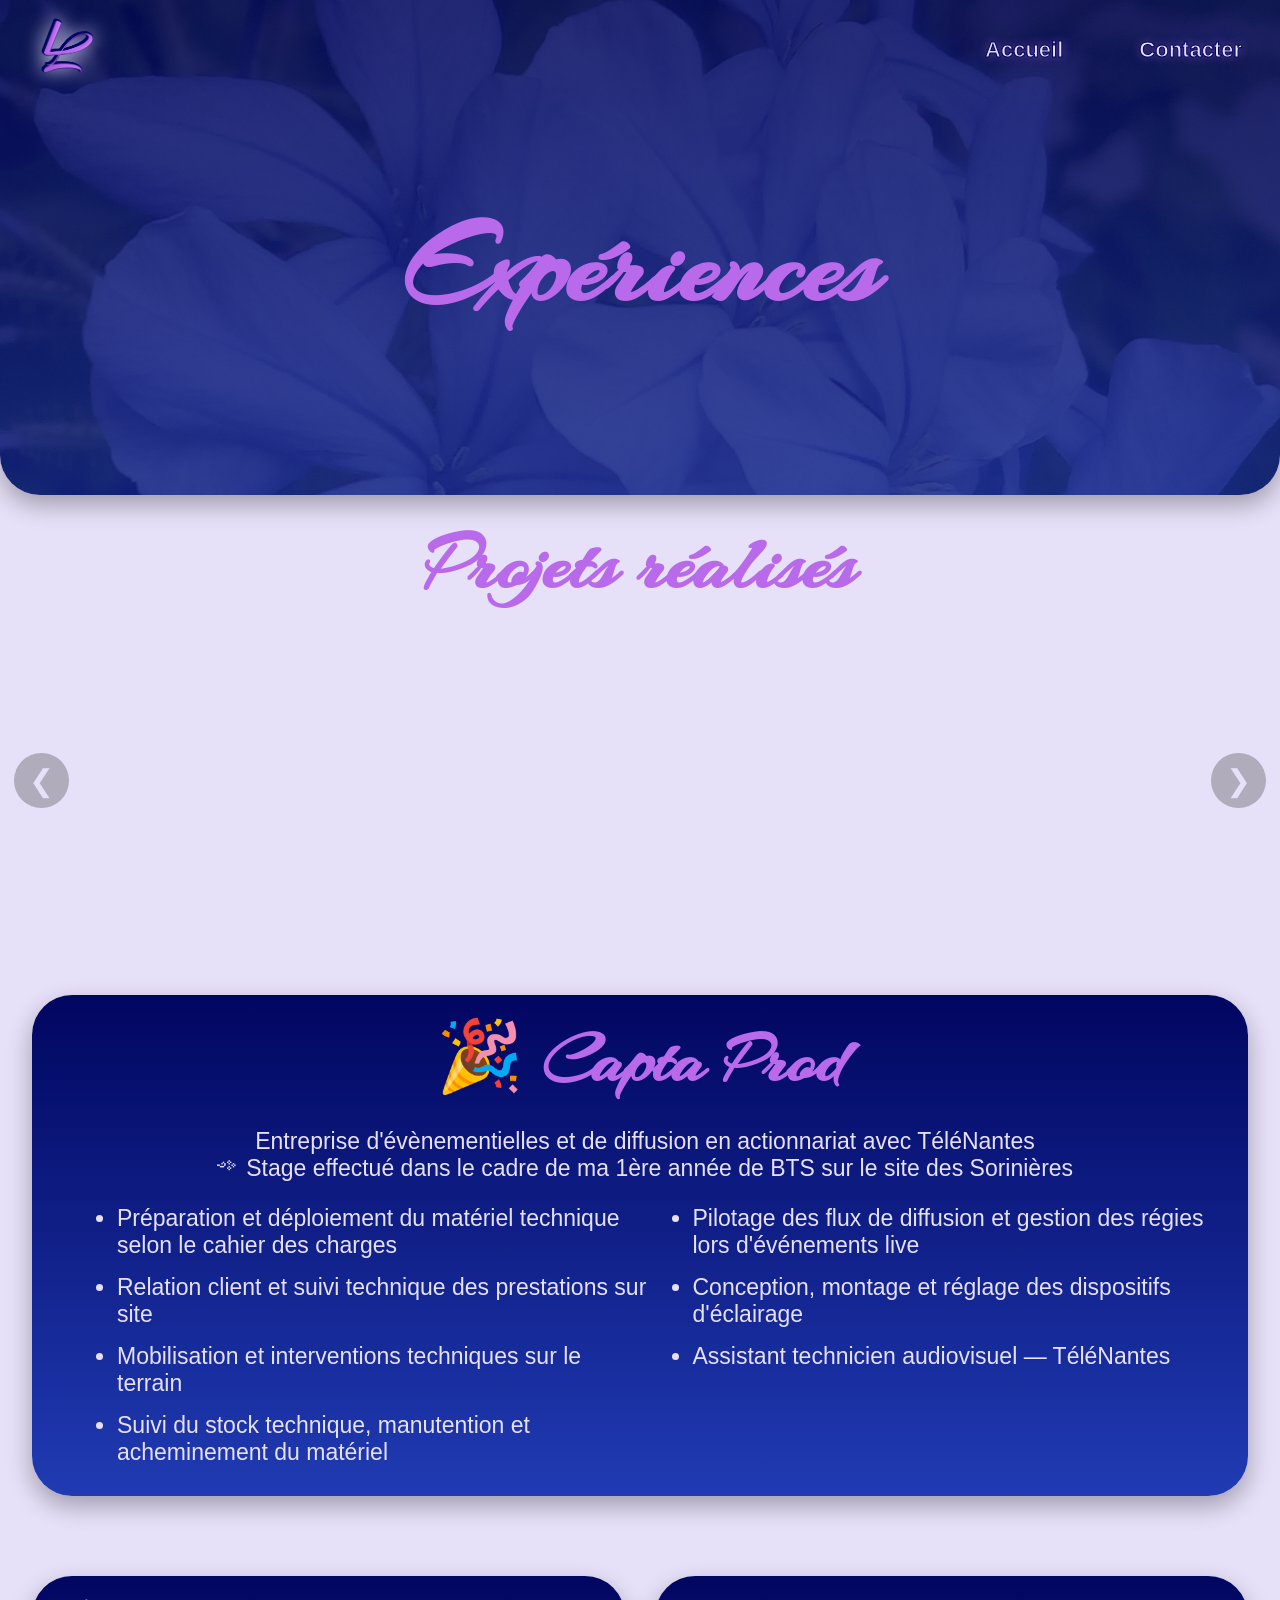
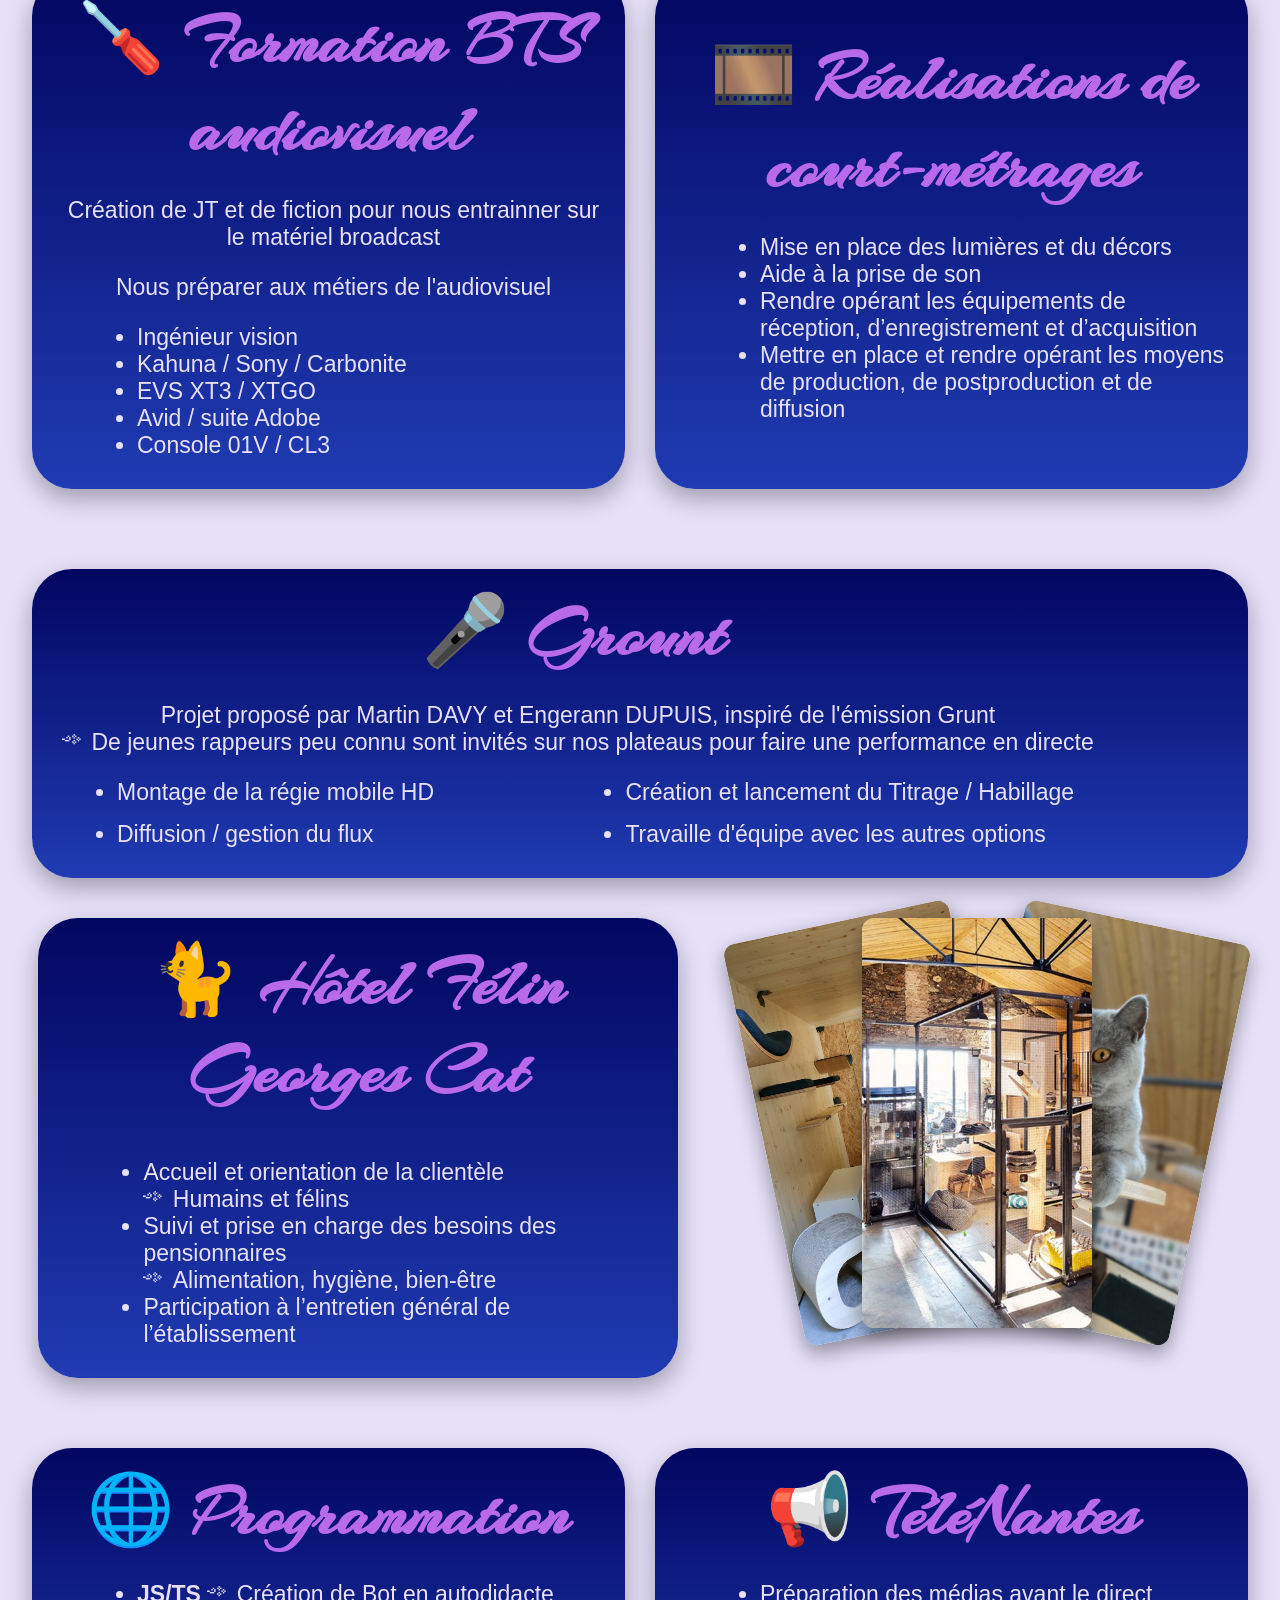
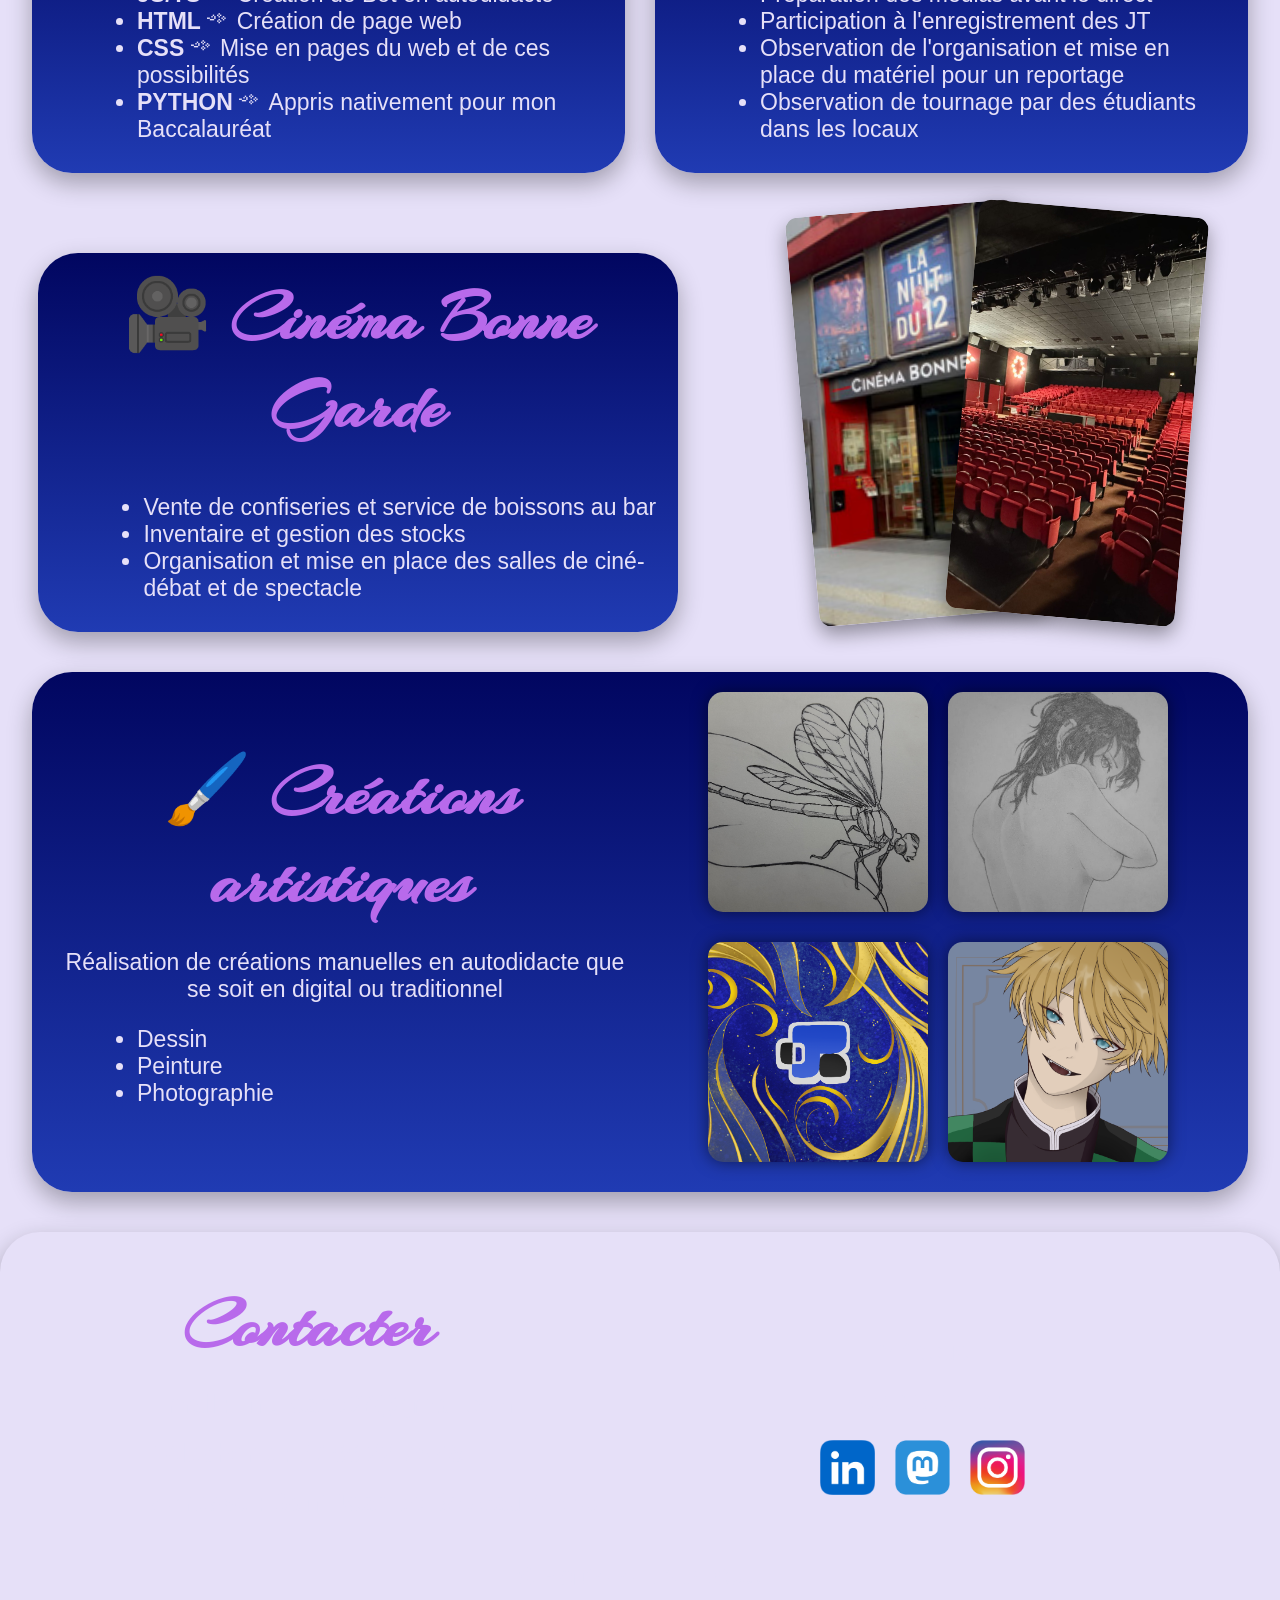
==== commit da779629: "Update experience/index.html" ====
--- a/experience/index.html
+++ b/experience/index.html
@@ -45,6 +45,13 @@
             <div class="carousel-track">
 
                 <div class="video-card">
+                    <iframe src="https://www.youtube.com/embed/-p3Fp0RQtEg"
+                        frameborder="0"
+                        allowfullscreen>
+                    </iframe>
+                </div>
+
+                <div class="video-card">
                     <iframe src="https://www.youtube.com/embed/bURTAtXwP5s"
                         frameborder="0"
                         allowfullscreen>
@@ -52,14 +59,21 @@
                 </div>
 
                 <div class="video-card">
+                    <iframe src="https://www.youtube.com/embed/p0LI6su6qmA"
+                        frameborder="0"
+                        allowfullscreen>
+                    </iframe>
+                </div>
+
+                <div class="video-card">
+                    <iframe src="https://www.youtube.com/embed/p0LI6su6qmA"
+                        frameborder="0"
+                        allowfullscreen>
+                    </iframe>
+                </div>
+
+                <div class="video-card">
                     <iframe src="https://www.youtube.com/embed/pKjFWCbidXg"
-                        frameborder="0"
-                        allowfullscreen>
-                    </iframe>
-                </div>
-
-                <div class="video-card">
-                    <iframe src="https://www.youtube.com/embed/p0LI6su6qmA"
                         frameborder="0"
                         allowfullscreen>
                     </iframe>
@@ -102,9 +116,6 @@
                     <li>Assistant technicien audiovisuel — TéléNantes</li>
                     <li>Suivi du stock technique, manutention et acheminement du matériel</li>
                 </ul>
-            <div class="capta-photos">
-                <img src="../assets/photos/experience/stage.jpg" alt="Stage Capta Prod" class="img-arrondie">
-            </div>
             </div>
         </div>
 
@@ -116,11 +127,11 @@
                     <p>Création de JT et de fiction pour nous entrainner sur le matériel broadcast</p>
                     <p>Nous préparer aux métiers de l'audiovisuel</p>
                     <ul>
-                        <li>Réglage en tant qu'Ingénieur vision</li>
-                        <li>Truquiste et gestion du mélangeur</li>
-                        <li>Import et lancement des magnétos</li>
-                        <li>Lancement et gestion du son</li>
-                        <li>Montage vidéo avec Avid ou After Effect</li>
+                        <li>Ingénieur vision</li>
+                        <li>Kahuna / Sony / Carbonite</li>
+                        <li>EVS XT3 / XTGO</li>
+                        <li>Avid / suite Adobe</li>
+                        <li>Console 01V / CL3</li>
                     </ul>
                 </div>
             </div>
@@ -146,8 +157,8 @@
                 <p>Projet proposé par Martin DAVY et Engerann DUPUIS, inspiré de l'émission Grunt<br>༺ De jeunes rappeurs peu connu sont invités sur nos plateaus pour faire une performance en directe</p>
                 <ul>
                     <li>Montage de la régie mobile HD</li>
-                    <li>Création et lancement du Titrage/Habillage</li>
-                    <li>Poste de diffusion et gestion du flux</li>
+                    <li>Création et lancement du Titrage / Habillage</li>
+                    <li>Diffusion / gestion du flux</li>
                     <li>Travaille d'équipe avec les autres options</li>
                 </ul>
             </div>
@@ -332,4 +343,4 @@
         updateCarousel();
     </script>
 </body>
-</html>+</html>
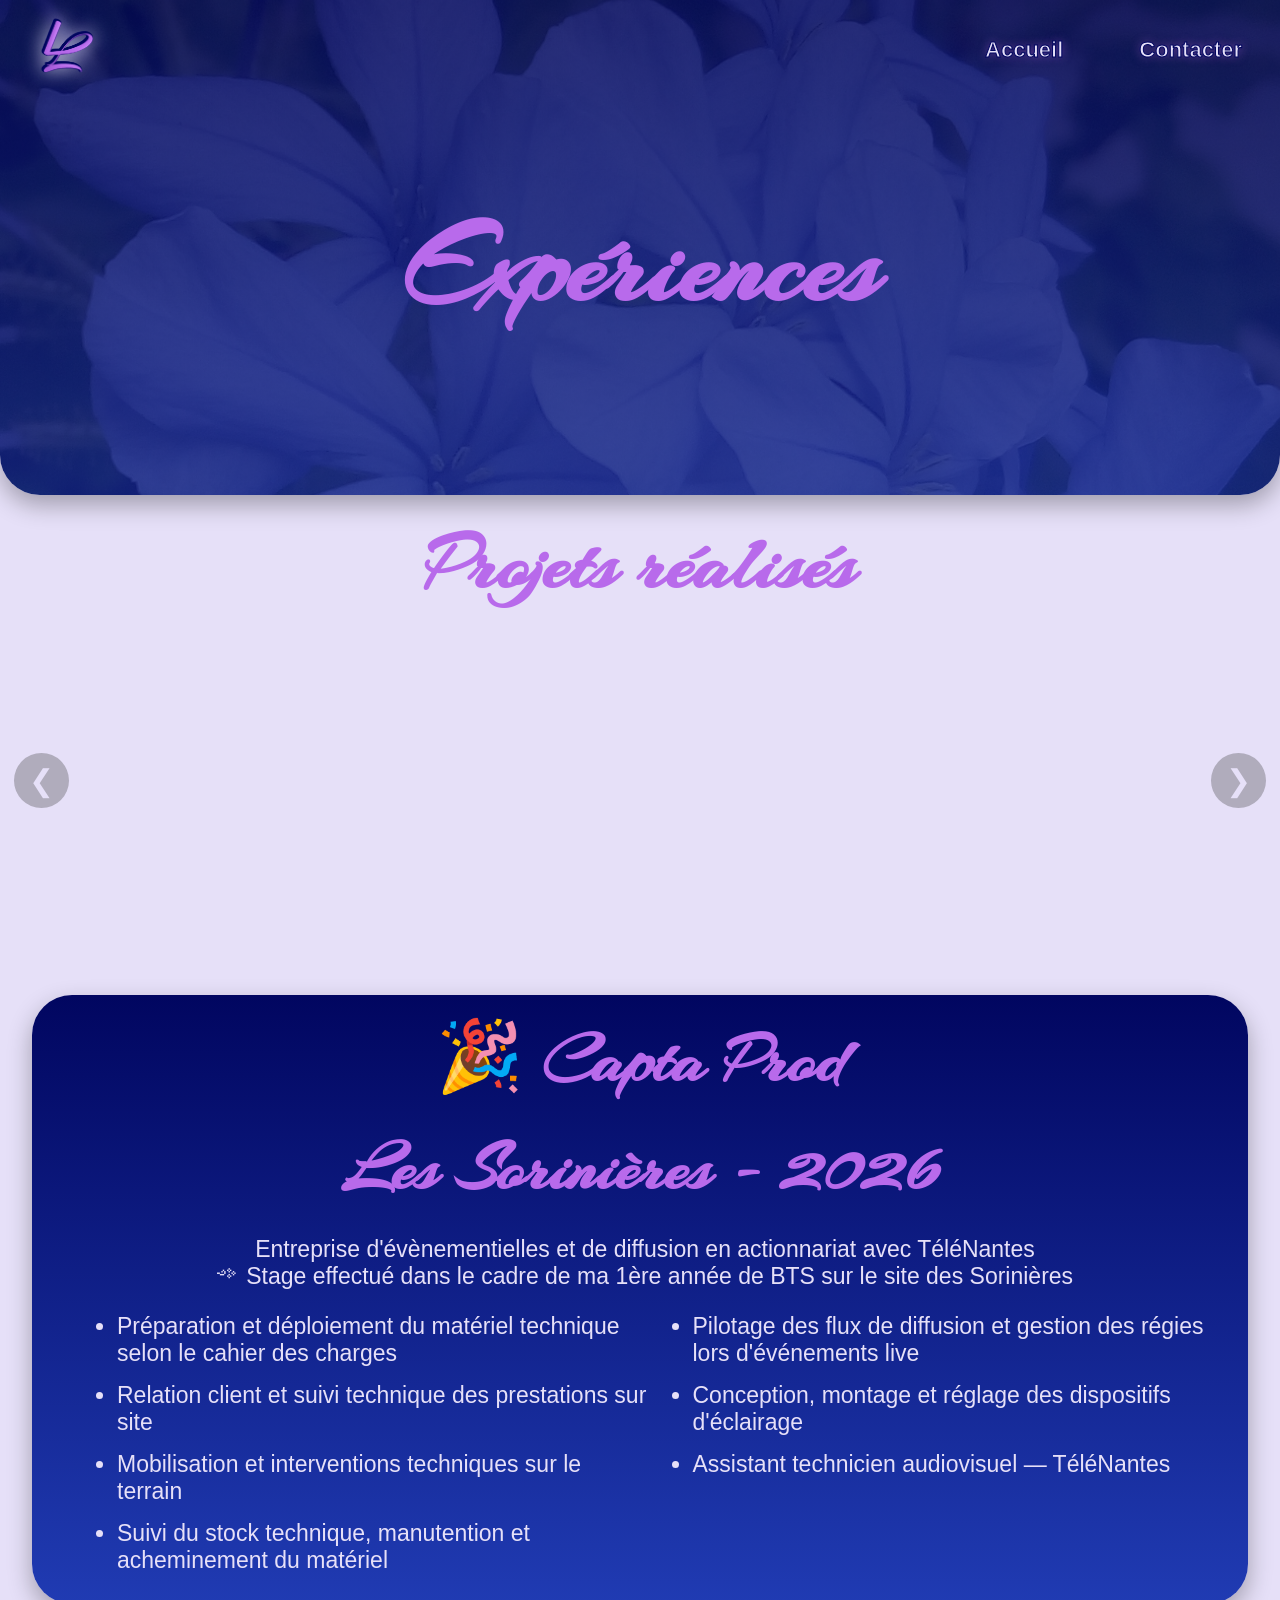
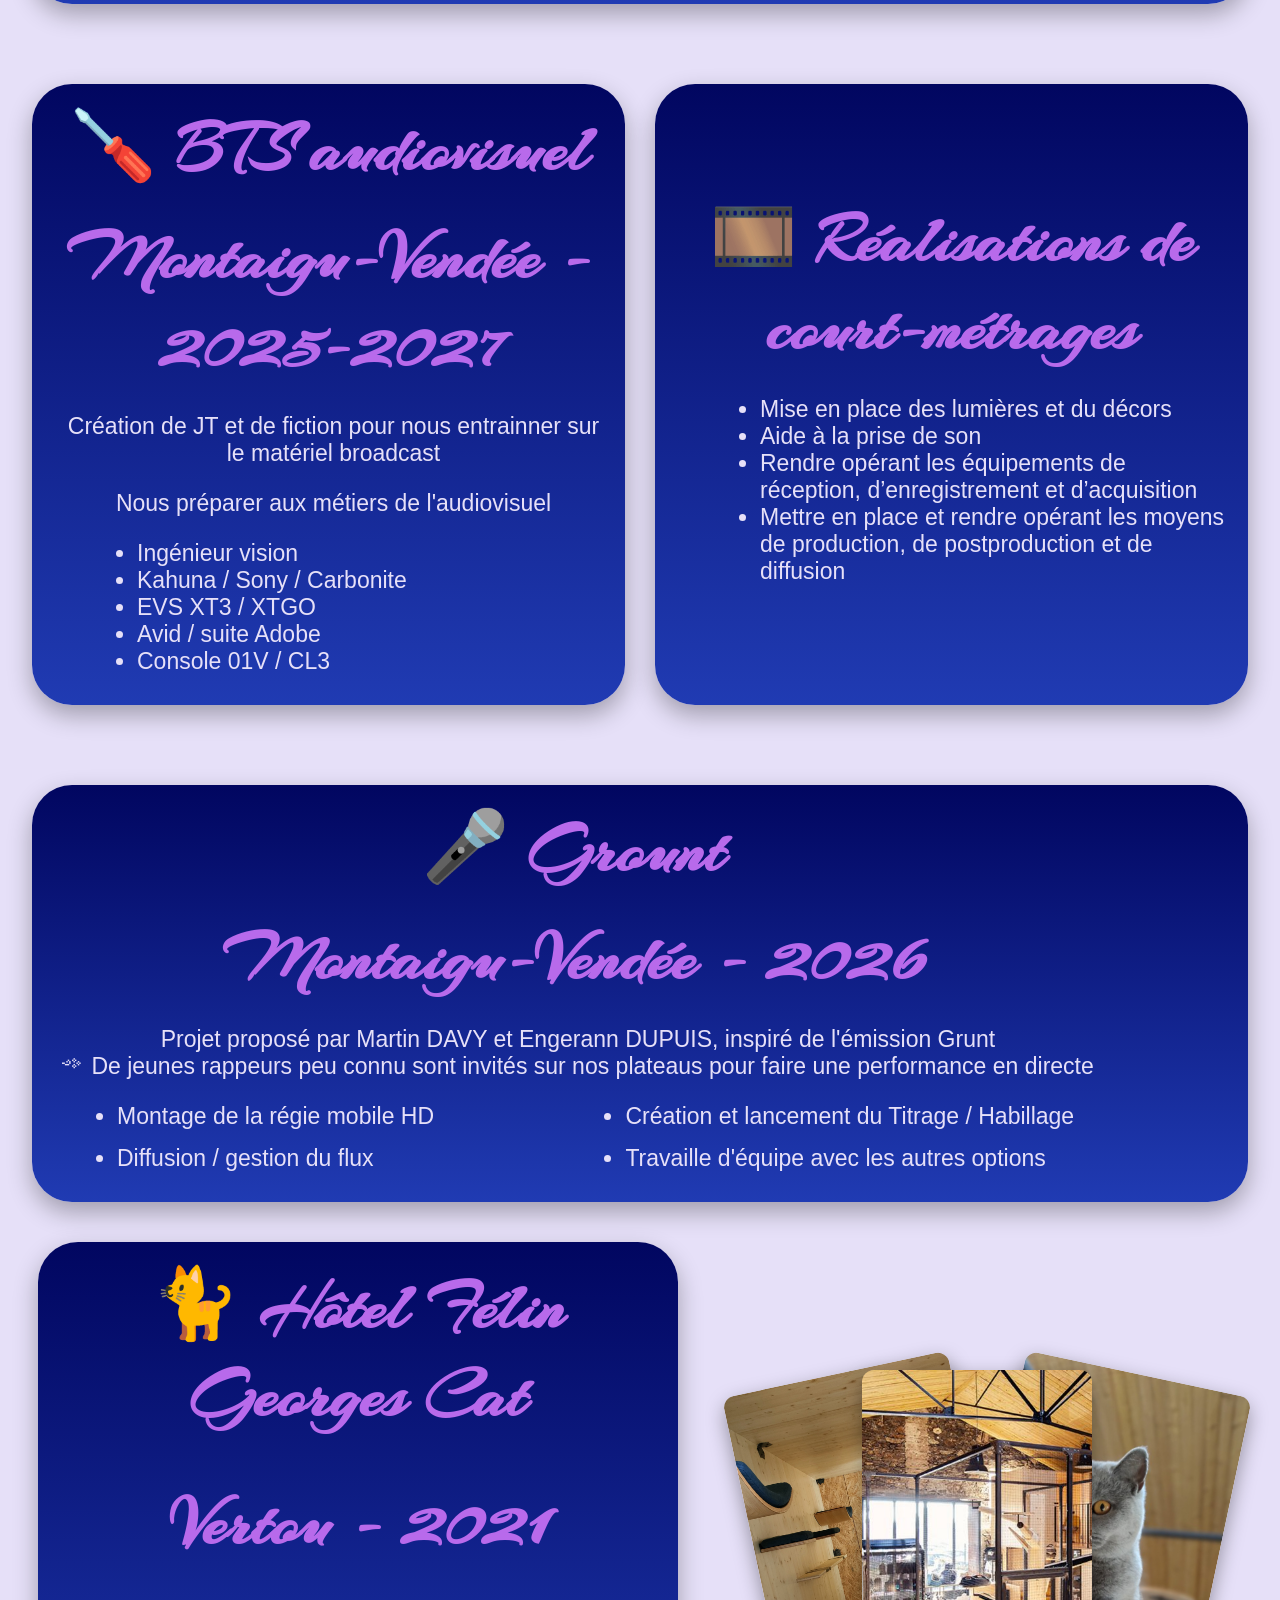
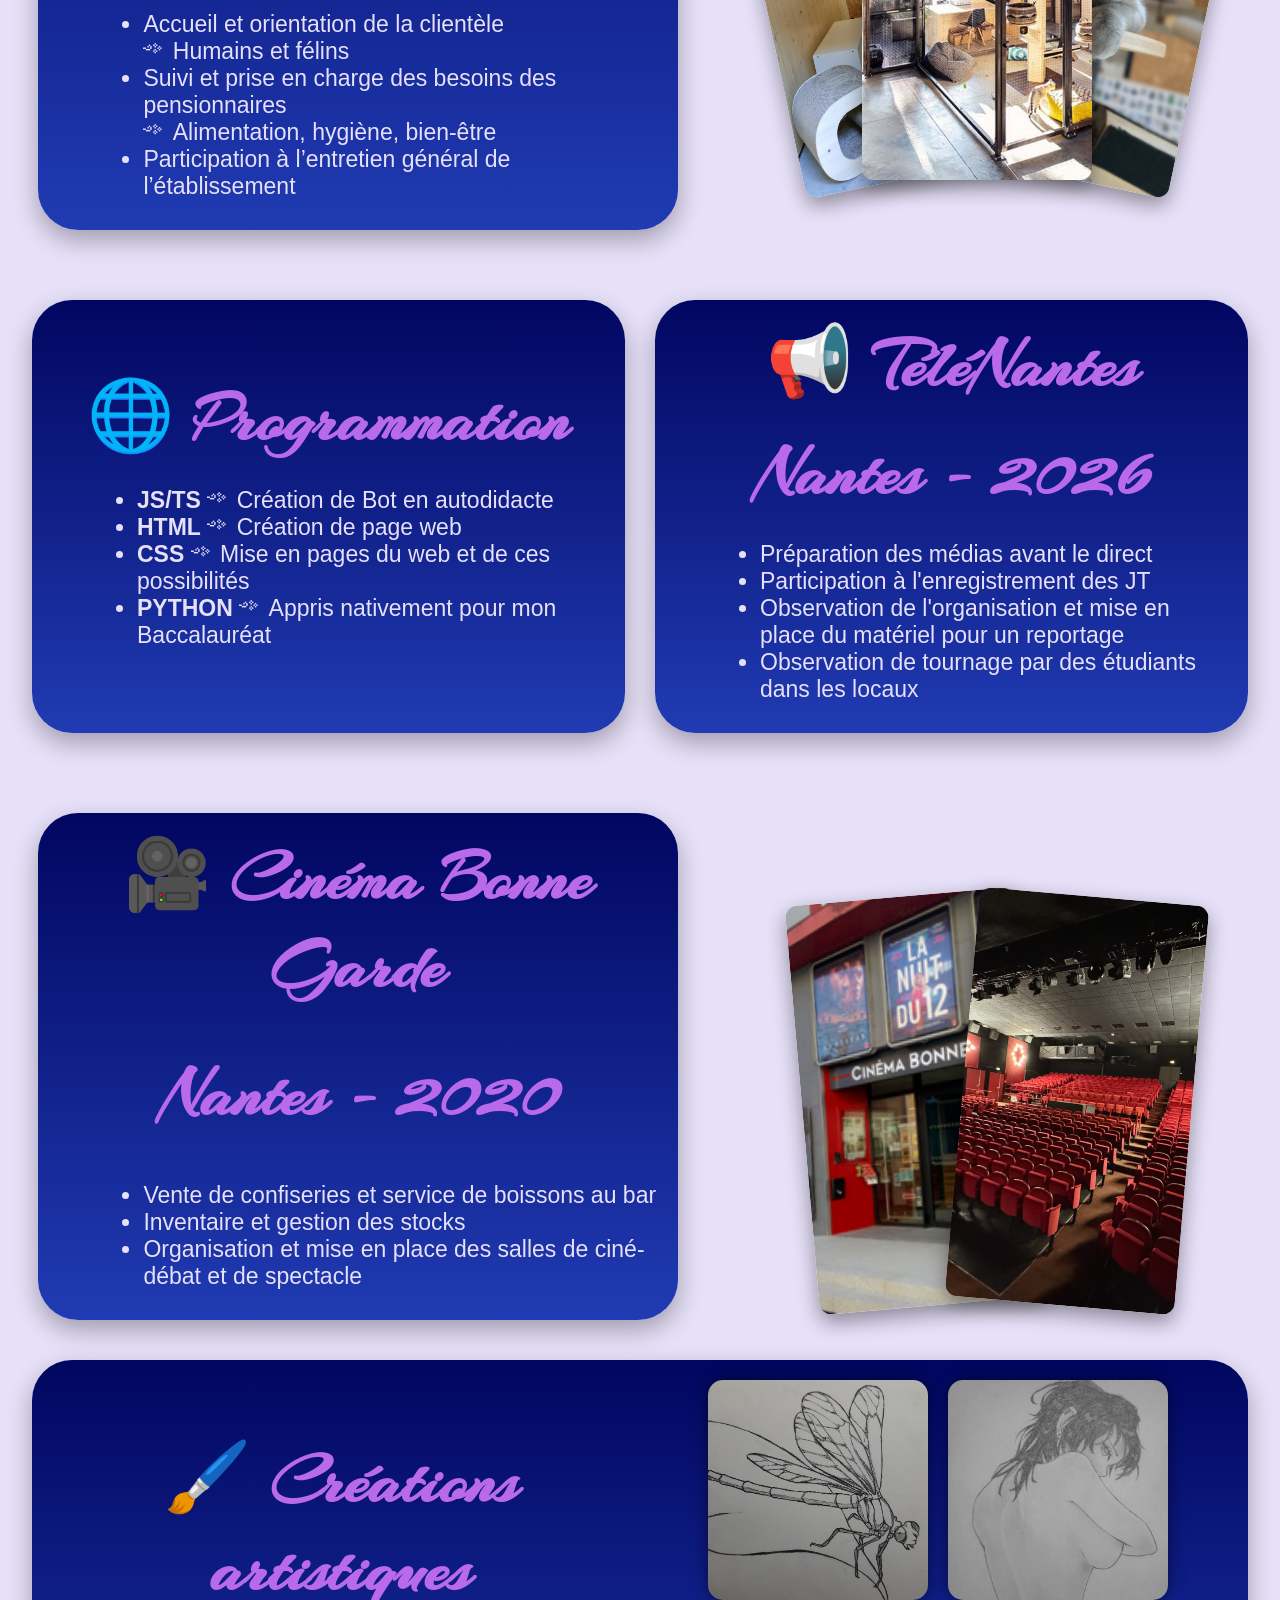
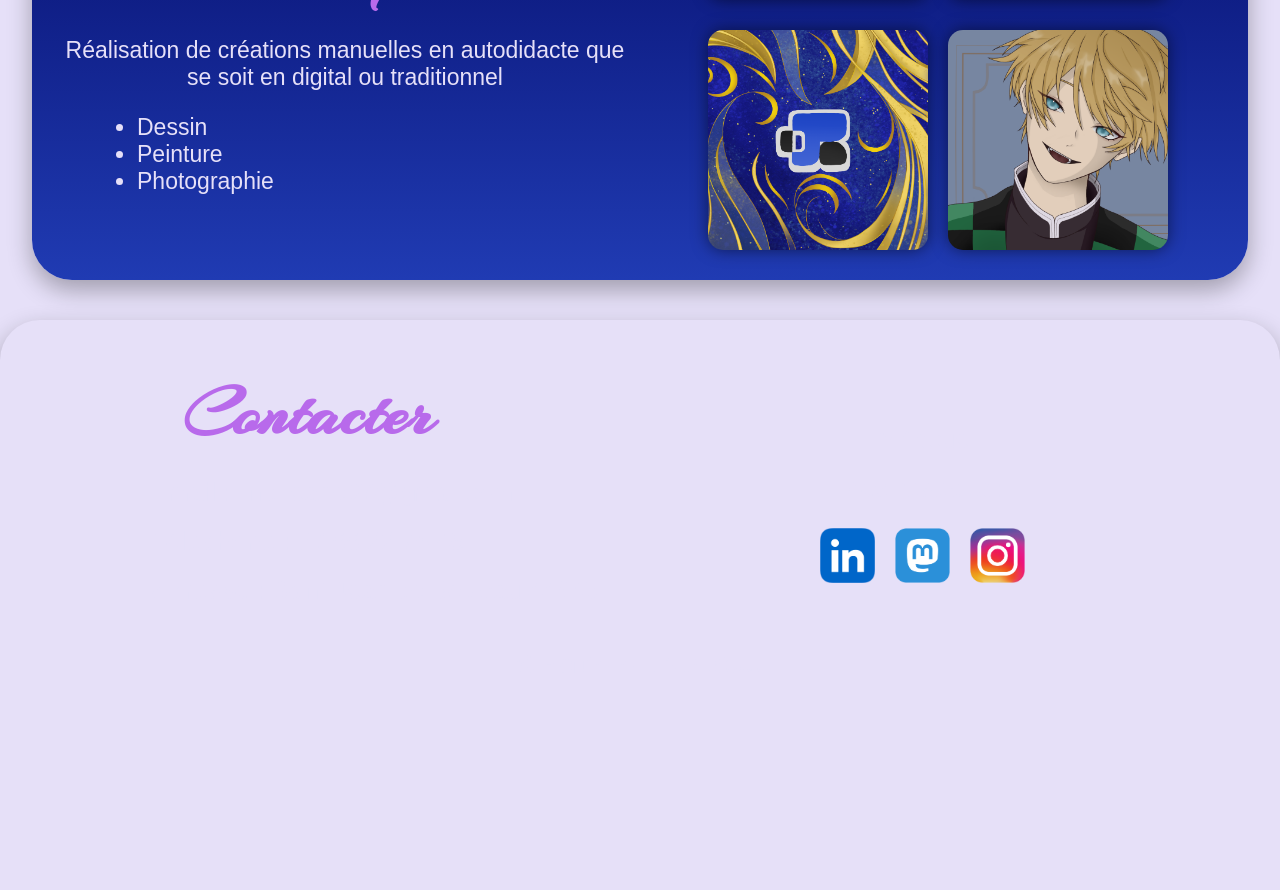
==== commit 0d24a58c: "Update experience/index.html" ====
--- a/experience/index.html
+++ b/experience/index.html
@@ -66,13 +66,6 @@
                 </div>
 
                 <div class="video-card">
-                    <iframe src="https://www.youtube.com/embed/p0LI6su6qmA"
-                        frameborder="0"
-                        allowfullscreen>
-                    </iframe>
-                </div>
-
-                <div class="video-card">
                     <iframe src="https://www.youtube.com/embed/pKjFWCbidXg"
                         frameborder="0"
                         allowfullscreen>
@@ -106,6 +99,7 @@
         <div class="capta">
             <div class="text-capta">
                 <h2>🎉 Capta Prod</h2>
+                <h2 class="titre">Les Sorinières - 2026</h2>
                 <p>Entreprise d'évènementielles et de diffusion en actionnariat avec TéléNantes<br>༺ Stage effectué dans le cadre de ma 1ère année de BTS sur le site des Sorinières</p>
                 <ul>
                     <li>Préparation et déploiement du matériel technique selon le cahier des charges</li>
@@ -122,18 +116,19 @@
 
         <div class="double-grid">
             <div class="bts">
-                    <div class="text-bts">
-                    <h2>🪛 Formation BTS audiovisuel</h2>
-                    <p>Création de JT et de fiction pour nous entrainner sur le matériel broadcast</p>
-                    <p>Nous préparer aux métiers de l'audiovisuel</p>
-                    <ul>
-                        <li>Ingénieur vision</li>
-                        <li>Kahuna / Sony / Carbonite</li>
-                        <li>EVS XT3 / XTGO</li>
-                        <li>Avid / suite Adobe</li>
-                        <li>Console 01V / CL3</li>
-                    </ul>
-                </div>
+                <div class="text-bts">
+                <h2>🪛 BTS audiovisuel</h2>
+                <h2 class="titre">Montaigu-Vendée - 2025-2027</h2>
+                <p>Création de JT et de fiction pour nous entrainner sur le matériel broadcast</p>
+                <p>Nous préparer aux métiers de l'audiovisuel</p>
+                <ul>
+                    <li>Ingénieur vision</li>
+                    <li>Kahuna / Sony / Carbonite</li>
+                    <li>EVS XT3 / XTGO</li>
+                    <li>Avid / suite Adobe</li>
+                    <li>Console 01V / CL3</li>
+                </ul>
+            </div>
             </div>
 
 
@@ -154,6 +149,7 @@
         <div class="grount">
                 <div class="text-grount">
                 <h2>🎤 Grount</h2>
+                <h2 class="titre">Montaigu-Vendée - 2026</h2>
                 <p>Projet proposé par Martin DAVY et Engerann DUPUIS, inspiré de l'émission Grunt<br>༺ De jeunes rappeurs peu connu sont invités sur nos plateaus pour faire une performance en directe</p>
                 <ul>
                     <li>Montage de la régie mobile HD</li>
@@ -167,6 +163,7 @@
 
         <div class="hotel">
             <h2>🐈 Hôtel Félin Georges Cat</h2>
+            <h2 class="titre">Vertou - 2021</h2>
             <ul>
                 <li>Accueil et orientation de la clientèle<br> ༺ Humains et félins</li>
                 <li>Suivi et prise en charge des besoins des pensionnaires<br> ༺ Alimentation, hygiène, bien-être</li>
@@ -196,6 +193,7 @@
             <div class="telenantes">
                 <div class="text-telenantes">
                     <h2>📢 TéléNantes</h2>
+                    <h2 class="titre">Nantes - 2026</h2>
                     <ul>
                         <li>Préparation des médias avant le direct</li>
                         <li>Participation à l'enregistrement des JT</li>
@@ -209,6 +207,7 @@
 
         <div class="ascbg">
             <h2>🎥 Cinéma Bonne Garde</h2>
+                <h2 class="titre">Nantes - 2020</h2>
             <ul>
                 <li>Vente de confiseries et service de boissons au bar</li>
                 <li>Inventaire et gestion des stocks</li>
